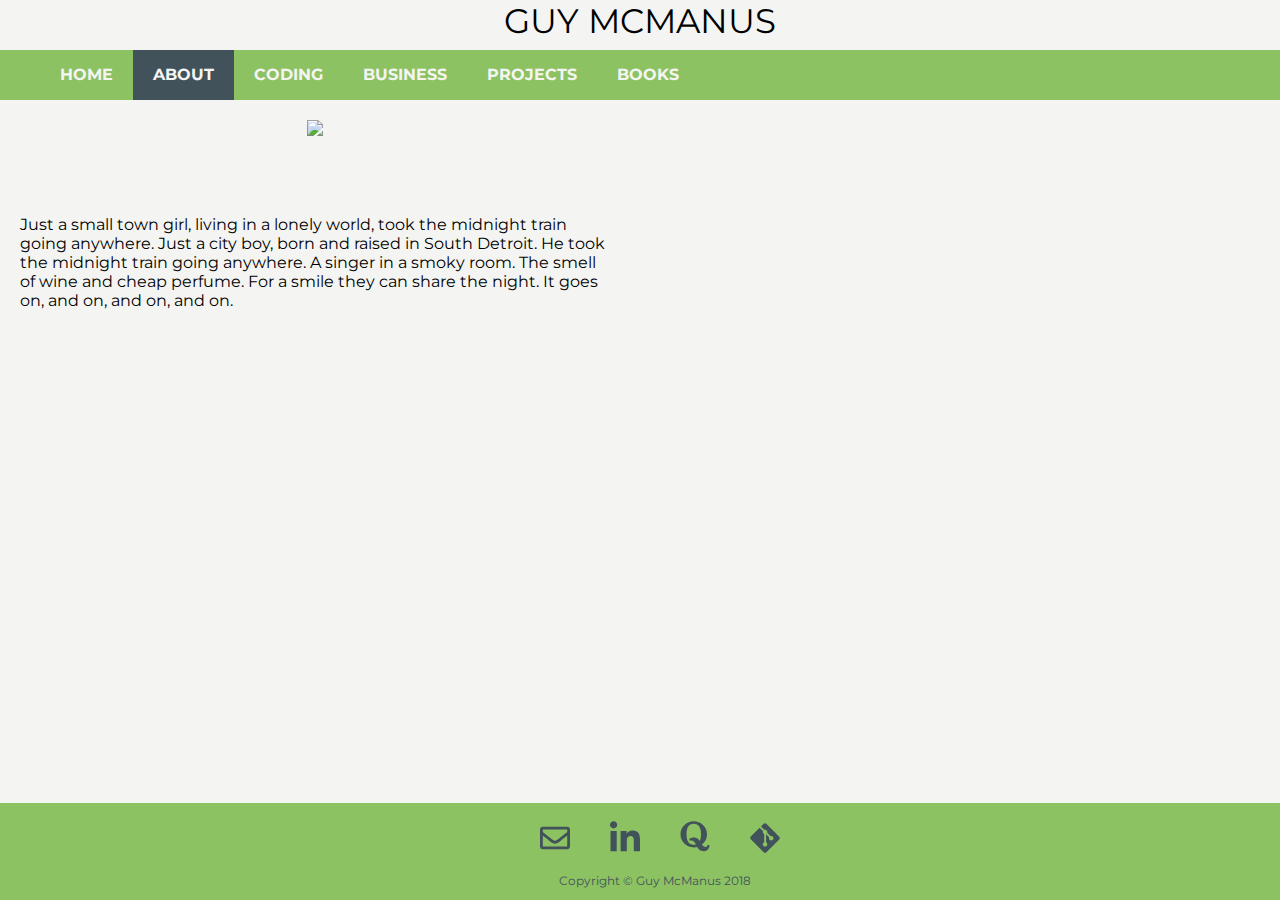
==== about.html @ d92a007e "added scaffolding for nested grid in main area and scaffolding for media queries" ====
<!DOCTYPE html>
<html lang="en">
<head>
    <meta charset="UTF-8">
    <meta name="viewport" content="width=device-width, initial-scale=1.0">
    <meta http-equiv="X-UA-Compatible" content="ie=edge">
    <link rel="stylesheet" type="text/css" href="/style.css">
    <title>Portfolio</title>
</head>
<body>
    <header><!--<img src="logoforguy.jpg">-->GUY MCMANUS</header>
    <nav>
        <ul>
            <li><a href="/index.html">Home</a></li> <!-- can possibly get rid of this unless i figure out how to make it highlight on all other pages as well -->
            <li><a href="#" class="active">About</a></li>
            <li><a href="/coding.html">Coding</a></li>
            <li><a href="/business.html">Business</a></li>
            <li><a href="/projects.html">Projects</a></li>
            <li><a href="/books.html">Books</a></li>
        </ul> 
    </nav>

    <main>      
        <div class="about-container">
        <img class="profile-pic" src="/Assets/fat turtle.jpeg">
        
        <section class="profile-words"> Just a small town girl, living in a lonely world, took the midnight train going anywhere.

                Just a city boy, born and raised in South Detroit.  He took the midnight train going anywhere.
                
                A singer in a smoky room.  
                The smell of wine and cheap perfume.  For a smile they can share the night.
                It goes on, and on, and on, and on.</section>
    
        </div>
    </main>

    <footer>
        <ul class="icons">
            <li style="margin-top: 4px;"><a href="#"><svg class="footer_icon" aria-hidden="true" data-prefix="far" data-icon="envelope"  role="img" xmlns="http://www.w3.org/2000/svg" viewBox="0 0 512 512"><path fill="#41525a" class="footer_icon_color" d="M464 64H48C21.49 64 0 85.49 0 112v288c0 26.51 21.49 48 48 48h416c26.51 0 48-21.49 48-48V112c0-26.51-21.49-48-48-48zm0 48v40.805c-22.422 18.259-58.168 46.651-134.587 106.49-16.841 13.247-50.201 45.072-73.413 44.701-23.208.375-56.579-31.459-73.413-44.701C106.18 199.465 70.425 171.067 48 152.805V112h416zM48 400V214.398c22.914 18.251 55.409 43.862 104.938 82.646 21.857 17.205 60.134 55.186 103.062 54.955 42.717.231 80.509-37.199 103.053-54.947 49.528-38.783 82.032-64.401 104.947-82.653V400H48z"></path></svg></a></li>
            <li><a href="https://www.linkedin.com/in/guy-mcmanus-009045b/"><svg class="footer_icon" aria-hidden="true" data-prefix="fab" data-icon="linkedin-in" role="img" xmlns="http://www.w3.org/2000/svg" viewBox="0 0 448 512"><path class="footer_icon_color" fill="#41525a" d="M100.3 480H7.4V180.9h92.9V480zM53.8 140.1C24.1 140.1 0 115.5 0 85.8 0 56.1 24.1 32 53.8 32c29.7 0 53.8 24.1 53.8 53.8 0 29.7-24.1 54.3-53.8 54.3zM448 480h-92.7V334.4c0-34.7-.7-79.2-48.3-79.2-48.3 0-55.7 37.7-55.7 76.7V480h-92.8V180.9h89.1v40.8h1.3c12.4-23.5 42.7-48.3 87.9-48.3 94 0 111.3 61.9 111.3 142.3V480z"></path></svg></a></li>
            <li><a href="https://www.quora.com/profile/Guy-McManus"><svg class="footer_icon" aria-hidden="true" data-prefix="fab" data-icon="quora" role="img" xmlns="http://www.w3.org/2000/svg" viewBox="0 0 448 512"><path class="footer_icon_color" fill="#41525a" d="M440.5 386.7h-29.3c-1.5 13.5-10.5 30.8-33 30.8-20.5 0-35.3-14.2-49.5-35.8 44.2-34.2 74.7-87.5 74.7-153C403.5 111.2 306.8 32 205 32 105.3 32 7.3 111.7 7.3 228.7c0 134.1 131.3 221.6 249 189C276 451.3 302 480 351.5 480c81.8 0 90.8-75.3 89-93.3zM297 329.2C277.5 300 253.3 277 205.5 277c-30.5 0-54.3 10-69 22.8l12.2 24.3c6.2-3 13-4 19.8-4 35.5 0 53.7 30.8 69.2 61.3-10 3-20.7 4.2-32.7 4.2-75 0-107.5-53-107.5-156.7C97.5 124.5 130 71 205 71c76.2 0 108.7 53.5 108.7 157.7.1 41.8-5.4 75.6-16.7 100.5z"></path></svg></a></li>
            <li style="margin-top: 4px;"><a href="https://github.com/guymcmanusgithub"><svg class="footer_icon" aria-hidden="true" data-prefix="fab" data-icon="quora" role="img" xmlns="http://www.w3.org/2000/svg" viewBox="0 0 128 128"><path class="footer_icon_color" fill="#41525a" d="M124.737 58.378l-55.116-55.114c-3.172-3.174-8.32-3.174-11.497 0l-11.444 11.446 14.518 14.518c3.375-1.139 7.243-.375 9.932 2.314 2.703 2.706 3.461 6.607 2.294 9.993l13.992 13.993c3.385-1.167 7.292-.413 9.994 2.295 3.78 3.777 3.78 9.9 0 13.679-3.78 3.78-9.901 3.78-13.683 0-2.842-2.844-3.545-7.019-2.105-10.521l-13.048-13.048-.002 34.341c.922.455 1.791 1.063 2.559 1.828 3.778 3.777 3.778 9.898 0 13.683-3.779 3.777-9.904 3.777-13.679 0-3.778-3.784-3.778-9.905 0-13.683.934-.933 2.014-1.638 3.167-2.11v-34.659c-1.153-.472-2.231-1.172-3.167-2.111-2.862-2.86-3.551-7.06-2.083-10.576l-14.313-14.313-37.792 37.79c-3.175 3.177-3.175 8.325 0 11.5l55.117 55.114c3.174 3.174 8.32 3.174 11.499 0l54.858-54.858c3.174-3.176 3.174-8.327-.001-11.501z"/></svg></a></li>
        </ul>
        <p class="copyright">Copyright &copy; Guy McManus 2018</p>
    </footer>
</body>
</html>
---- style.css ----
@import url('https://fonts.googleapis.com/css?family=Montserrat');
 html {
     height: 100%;
     width: 100%;
 }
 body {
    margin: 0;
    min-height: 100%;
    width: 100%;
    font-family: 'Montserrat', sans-serif;
    background: #f4f5f2;
    display: grid;
    grid-template-columns:100%;
    grid-template-rows: 50px 50px 1fr auto;
    grid-template-areas:
    "header"
    "nav"
    "main"
    "footer"; 
 } 
header {
    grid-area: header;
    justify-self: center;
    font-size: 34px; 
    /* padding-left: 20px; */
    /* padding-right: 20px;    */
}
nav {
    grid-area: nav;
    width: 100%;
    height: 50px;
    background: #8dc263;
    position: sticky;
    top: 0;
}
nav ul {
    display: flex;
    margin: 0;
    /* padding: 0 100px; */
    /* float: right; */
}
nav ul li {
    list-style: none;
}
nav ul li a {
    display: block;
    color: #f4f5f2;
    padding: 0 20px;
    text-decoration: none;
    text-transform: uppercase;
    font-weight: bold;
    line-height: 50px;
}
nav ul li a:hover,
nav ul li a.active {
    background: #41525a;
} 
main {
    grid-area: main;
}
footer {
    grid-area: footer;
    background-color:#8dc263;
}
footer ul {
    display: flex;
    justify-content: center;
}
footer ul li {
    list-style: none;
}
footer ul li a {
    display: inline-block;
    padding: 0 20px;
}
.footer_icon {
    width: 30px;
}
a svg:hover .footer_icon_color {
    fill: #f4f5f2;
}

.copyright {
    font-size: 12px;
    display: flex;
    justify-content: center;
    /* align-items: center; */
    color: #41525a;
    margin-left: 30px;
}

.home-container {
    display: grid;
    grid-template-columns:100%;
    grid-template-rows: 50px 50px 1fr auto;
    grid-template-areas:
    "header"
    "nav"
    "main"
    "footer"; 

}
@media only screen and (min-width: 600px) {
    .home-container {
        grid-template-columns: 
        grid-template-rows:
        grid-template areas:
        ""
        ""
        ""
        ""
    }
}
@media only screen and (min-width: 600px) {/* to 992 */
    .home-container {
        grid-template-columns: 
        grid-template-rows:
        grid-template areas:
        ""
        ""
        ""
        ""
    }
}
@media only screen and (min-width: 992px) {
    .home-container {
        grid-template-columns: 
        grid-template-rows:
        grid-template areas:
        ""
        ""
        ""
        ""
    }
}

.about-container {
    display: grid;
    grid-template-columns:100%;
    grid-template-rows: 1fr 1fr;
    grid-gap: 20px;
    grid-template-areas:
    "profile-pic"
    "profile-words"; 
}
.about-container .profile-pic {
    grid-area: profile-pic;
    justify-self: center;
    /* display: flex; */
    padding-top: 20px;
    /* justify-content: center; */
}
.about-container .profile-words {
    grid-area: profile-words; 
    /* display: flex; */
    /* justify-content: center; */
    padding-left: 20px;
    padding-right: 20px;
}

@media only screen and (min-width: 600px) {
    .about-container {
        grid-template-columns: 1fr 1fr;
        grid-template-rows: 1fr 1fr;
        grid-template areas:
        "profile-pic, profile-words"
        "profile-words profile-words"
    }
}
@media only screen and (min-width: 600px) {/* to 992 */
    .about-container {
        grid-template-columns: 
        grid-template-rows:
        grid-template areas:
        ""
        ""
        ""
        ""
    }
}
@media only screen and (min-width: 992px) {
    .about-container {
        grid-template-columns: 
        grid-template-rows:
        grid-template areas:
        ""
        ""
        ""
        ""
    }
}
.coding-container {
    display: grid;
    grid-template-columns:100%;
    grid-template-rows: 50px 50px 1fr auto;
    grid-template-areas:
    "header"
    "nav"
    "main"
    "footer"; 
}
@media only screen and (min-width: 600px) {
    .coding-container {
        grid-template-columns: 
        grid-template-rows:
        grid-template areas:
        ""
        ""
        ""
        ""
    }
}
@media only screen and (min-width: 600px) {/* to 992 */
    .coding-container {
        grid-template-columns: 
        grid-template-rows:
        grid-template areas:
        ""
        ""
        ""
        ""
    }
}
@media only screen and (min-width: 992px) {
    .coding-container {
        grid-template-columns: 
        grid-template-rows:
        grid-template areas:
        ""
        ""
        ""
        ""
    }
}
.business-container {
    display: grid;
    grid-template-columns:100%;
    grid-template-rows: 50px 50px 1fr auto;
    grid-template-areas:
    "header"
    "nav"
    "main"
    "footer"; 
}
@media only screen and (min-width: 600px) {
    .business-container {
        grid-template-columns: 
        grid-template-rows:
        grid-template areas:
        ""
        ""
        ""
        ""
    }
}
@media only screen and (min-width: 600px) {/* to 992 */
    .business-container {
        grid-template-columns: 
        grid-template-rows:
        grid-template areas:
        ""
        ""
        ""
        ""
    }
}
@media only screen and (min-width: 992px) {
    .business-container {
        grid-template-columns: 
        grid-template-rows:
        grid-template areas:
        ""
        ""
        ""
        ""
    }
}
.projects-container {
    display: grid;
    grid-template-columns:100%;
    grid-template-rows: 50px 50px 1fr auto;
    grid-template-areas:
    "header"
    "nav"
    "main"
    "footer"; 
}
@media only screen and (min-width: 600px) {
    .projects-container {
        grid-template-columns: 
        grid-template-rows:
        grid-template areas:
        ""
        ""
        ""
        ""
    }
}
@media only screen and (min-width: 600px) {/* to 992 */
    .projects-container {
        grid-template-columns: 
        grid-template-rows:
        grid-template areas:
        ""
        ""
        ""
        ""
    }
}
@media only screen and (min-width: 992px) {
    .projects-container {
        grid-template-columns: 
        grid-template-rows:
        grid-template areas:
        ""
        ""
        ""
        ""
    }
}
.book-container {
    display: grid;
    grid-template-columns:100%;
    grid-template-rows: 50px 50px 1fr auto;
    grid-template-areas:
    "header"
    "nav"
    "main"
    "footer"; 
}
@media only screen and (min-width: 600px) {
    .books-container {
        grid-template-columns: 
        grid-template-rows:
        grid-template areas:
        ""
        ""
        ""
        ""
    }
}
@media only screen and (min-width: 600px) {/* to 992 */
    .books-container {
        grid-template-columns: 
        grid-template-rows:
        grid-template areas:
        ""
        ""
        ""
        ""
    }
}
@media only screen and (min-width: 992px) {
    .books-container {
        grid-template-columns: 
        grid-template-rows:
        grid-template areas:
        ""
        ""
        ""
        ""
    }
}
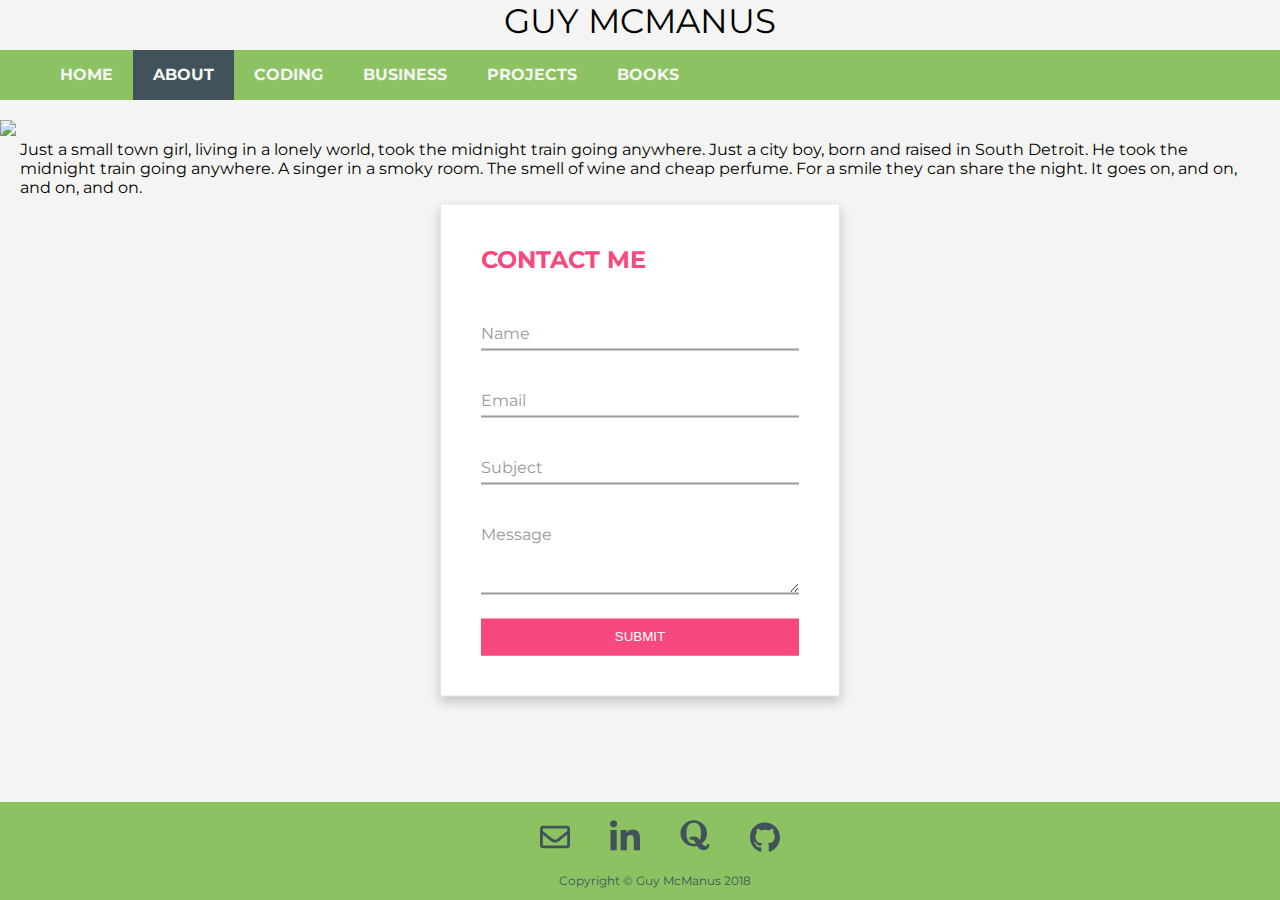
==== commit 9a634cfa: "added contact form" ====
--- a/about.html
+++ b/about.html
@@ -30,18 +30,50 @@
                 
                 A singer in a smoky room.  
                 The smell of wine and cheap perfume.  For a smile they can share the night.
-                It goes on, and on, and on, and on.</section>
+                It goes on, and on, and on, and on.
+        </section>
     
+
+        <div class="contact-me">
+            <h2>Contact Me</h2>
+            <form>
+                <div>
+                    <input type="text" name="" required="">
+                    <label>Name</label>
+                </div>
+                <div>
+                    <input type="email" name="" required="">
+                    <label>Email</label>
+                </div>
+                <div>
+                    <input type="text" name="" required="">
+                    <label>Subject</label>
+                </div>
+                <div>
+                    <textarea required=""></textarea>
+                    <label>Message</label>
+                </div>
+                <input type="submit" name="" value="Submit">
+            </form>
+        </div>
+
+
+
+
+
+
+
+
         </div>
     </main>
 
     <footer>
         <ul class="icons">
-            <li style="margin-top: 4px;"><a href="#"><svg class="footer_icon" aria-hidden="true" data-prefix="far" data-icon="envelope"  role="img" xmlns="http://www.w3.org/2000/svg" viewBox="0 0 512 512"><path fill="#41525a" class="footer_icon_color" d="M464 64H48C21.49 64 0 85.49 0 112v288c0 26.51 21.49 48 48 48h416c26.51 0 48-21.49 48-48V112c0-26.51-21.49-48-48-48zm0 48v40.805c-22.422 18.259-58.168 46.651-134.587 106.49-16.841 13.247-50.201 45.072-73.413 44.701-23.208.375-56.579-31.459-73.413-44.701C106.18 199.465 70.425 171.067 48 152.805V112h416zM48 400V214.398c22.914 18.251 55.409 43.862 104.938 82.646 21.857 17.205 60.134 55.186 103.062 54.955 42.717.231 80.509-37.199 103.053-54.947 49.528-38.783 82.032-64.401 104.947-82.653V400H48z"></path></svg></a></li>
-            <li><a href="https://www.linkedin.com/in/guy-mcmanus-009045b/"><svg class="footer_icon" aria-hidden="true" data-prefix="fab" data-icon="linkedin-in" role="img" xmlns="http://www.w3.org/2000/svg" viewBox="0 0 448 512"><path class="footer_icon_color" fill="#41525a" d="M100.3 480H7.4V180.9h92.9V480zM53.8 140.1C24.1 140.1 0 115.5 0 85.8 0 56.1 24.1 32 53.8 32c29.7 0 53.8 24.1 53.8 53.8 0 29.7-24.1 54.3-53.8 54.3zM448 480h-92.7V334.4c0-34.7-.7-79.2-48.3-79.2-48.3 0-55.7 37.7-55.7 76.7V480h-92.8V180.9h89.1v40.8h1.3c12.4-23.5 42.7-48.3 87.9-48.3 94 0 111.3 61.9 111.3 142.3V480z"></path></svg></a></li>
-            <li><a href="https://www.quora.com/profile/Guy-McManus"><svg class="footer_icon" aria-hidden="true" data-prefix="fab" data-icon="quora" role="img" xmlns="http://www.w3.org/2000/svg" viewBox="0 0 448 512"><path class="footer_icon_color" fill="#41525a" d="M440.5 386.7h-29.3c-1.5 13.5-10.5 30.8-33 30.8-20.5 0-35.3-14.2-49.5-35.8 44.2-34.2 74.7-87.5 74.7-153C403.5 111.2 306.8 32 205 32 105.3 32 7.3 111.7 7.3 228.7c0 134.1 131.3 221.6 249 189C276 451.3 302 480 351.5 480c81.8 0 90.8-75.3 89-93.3zM297 329.2C277.5 300 253.3 277 205.5 277c-30.5 0-54.3 10-69 22.8l12.2 24.3c6.2-3 13-4 19.8-4 35.5 0 53.7 30.8 69.2 61.3-10 3-20.7 4.2-32.7 4.2-75 0-107.5-53-107.5-156.7C97.5 124.5 130 71 205 71c76.2 0 108.7 53.5 108.7 157.7.1 41.8-5.4 75.6-16.7 100.5z"></path></svg></a></li>
-            <li style="margin-top: 4px;"><a href="https://github.com/guymcmanusgithub"><svg class="footer_icon" aria-hidden="true" data-prefix="fab" data-icon="quora" role="img" xmlns="http://www.w3.org/2000/svg" viewBox="0 0 128 128"><path class="footer_icon_color" fill="#41525a" d="M124.737 58.378l-55.116-55.114c-3.172-3.174-8.32-3.174-11.497 0l-11.444 11.446 14.518 14.518c3.375-1.139 7.243-.375 9.932 2.314 2.703 2.706 3.461 6.607 2.294 9.993l13.992 13.993c3.385-1.167 7.292-.413 9.994 2.295 3.78 3.777 3.78 9.9 0 13.679-3.78 3.78-9.901 3.78-13.683 0-2.842-2.844-3.545-7.019-2.105-10.521l-13.048-13.048-.002 34.341c.922.455 1.791 1.063 2.559 1.828 3.778 3.777 3.778 9.898 0 13.683-3.779 3.777-9.904 3.777-13.679 0-3.778-3.784-3.778-9.905 0-13.683.934-.933 2.014-1.638 3.167-2.11v-34.659c-1.153-.472-2.231-1.172-3.167-2.111-2.862-2.86-3.551-7.06-2.083-10.576l-14.313-14.313-37.792 37.79c-3.175 3.177-3.175 8.325 0 11.5l55.117 55.114c3.174 3.174 8.32 3.174 11.499 0l54.858-54.858c3.174-3.176 3.174-8.327-.001-11.501z"/></svg></a></li>
-        </ul>
+                <li style="margin-top: 4px;"><a href="#"><svg class="footer_icon" aria-hidden="true" data-prefix="far" data-icon="envelope"  role="img" xmlns="http://www.w3.org/2000/svg" viewBox="0 0 512 512"><path fill="#41525a" class="footer_icon_color" d="M464 64H48C21.49 64 0 85.49 0 112v288c0 26.51 21.49 48 48 48h416c26.51 0 48-21.49 48-48V112c0-26.51-21.49-48-48-48zm0 48v40.805c-22.422 18.259-58.168 46.651-134.587 106.49-16.841 13.247-50.201 45.072-73.413 44.701-23.208.375-56.579-31.459-73.413-44.701C106.18 199.465 70.425 171.067 48 152.805V112h416zM48 400V214.398c22.914 18.251 55.409 43.862 104.938 82.646 21.857 17.205 60.134 55.186 103.062 54.955 42.717.231 80.509-37.199 103.053-54.947 49.528-38.783 82.032-64.401 104.947-82.653V400H48z"></path></svg></a></li>
+                <li><a href="https://www.linkedin.com/in/guy-mcmanus-009045b/"><svg class="footer_icon" aria-hidden="true" data-prefix="fab" data-icon="linkedin-in" role="img" xmlns="http://www.w3.org/2000/svg" viewBox="0 0 448 512"><path class="footer_icon_color" fill="#41525a" d="M100.3 480H7.4V180.9h92.9V480zM53.8 140.1C24.1 140.1 0 115.5 0 85.8 0 56.1 24.1 32 53.8 32c29.7 0 53.8 24.1 53.8 53.8 0 29.7-24.1 54.3-53.8 54.3zM448 480h-92.7V334.4c0-34.7-.7-79.2-48.3-79.2-48.3 0-55.7 37.7-55.7 76.7V480h-92.8V180.9h89.1v40.8h1.3c12.4-23.5 42.7-48.3 87.9-48.3 94 0 111.3 61.9 111.3 142.3V480z"></path></svg></a></li>
+                <li><a href="https://www.quora.com/profile/Guy-McManus"><svg class="footer_icon" aria-hidden="true" data-prefix="fab" data-icon="quora" role="img" xmlns="http://www.w3.org/2000/svg" viewBox="0 0 448 512"><path class="footer_icon_color" fill="#41525a" d="M440.5 386.7h-29.3c-1.5 13.5-10.5 30.8-33 30.8-20.5 0-35.3-14.2-49.5-35.8 44.2-34.2 74.7-87.5 74.7-153C403.5 111.2 306.8 32 205 32 105.3 32 7.3 111.7 7.3 228.7c0 134.1 131.3 221.6 249 189C276 451.3 302 480 351.5 480c81.8 0 90.8-75.3 89-93.3zM297 329.2C277.5 300 253.3 277 205.5 277c-30.5 0-54.3 10-69 22.8l12.2 24.3c6.2-3 13-4 19.8-4 35.5 0 53.7 30.8 69.2 61.3-10 3-20.7 4.2-32.7 4.2-75 0-107.5-53-107.5-156.7C97.5 124.5 130 71 205 71c76.2 0 108.7 53.5 108.7 157.7.1 41.8-5.4 75.6-16.7 100.5z"></path></svg></a></li>
+                <li style="margin-top: 4px;"><a href="https://github.com/guymcmanusgithub"><svg class="footer_icon" aria-hidden="true" data-prefix="fab" data-icon="github" class="svg-inline--fa fa-github fa-w-16" role="img" xmlns="http://www.w3.org/2000/svg" viewBox="0 0 496 512"><path fill="#41525a" class="footer_icon_color" fill="currentColor" d="M165.9 397.4c0 2-2.3 3.6-5.2 3.6-3.3.3-5.6-1.3-5.6-3.6 0-2 2.3-3.6 5.2-3.6 3-.3 5.6 1.3 5.6 3.6zm-31.1-4.5c-.7 2 1.3 4.3 4.3 4.9 2.6 1 5.6 0 6.2-2s-1.3-4.3-4.3-5.2c-2.6-.7-5.5.3-6.2 2.3zm44.2-1.7c-2.9.7-4.9 2.6-4.6 4.9.3 2 2.9 3.3 5.9 2.6 2.9-.7 4.9-2.6 4.6-4.6-.3-1.9-3-3.2-5.9-2.9zM244.8 8C106.1 8 0 113.3 0 252c0 110.9 69.8 205.8 169.5 239.2 12.8 2.3 17.3-5.6 17.3-12.1 0-6.2-.3-40.4-.3-61.4 0 0-70 15-84.7-29.8 0 0-11.4-29.1-27.8-36.6 0 0-22.9-15.7 1.6-15.4 0 0 24.9 2 38.6 25.8 21.9 38.6 58.6 27.5 72.9 20.9 2.3-16 8.8-27.1 16-33.7-55.9-6.2-112.3-14.3-112.3-110.5 0-27.5 7.6-41.3 23.6-58.9-2.6-6.5-11.1-33.3 2.6-67.9 20.9-6.5 69 27 69 27 20-5.6 41.5-8.5 62.8-8.5s42.8 2.9 62.8 8.5c0 0 48.1-33.6 69-27 13.7 34.7 5.2 61.4 2.6 67.9 16 17.7 25.8 31.5 25.8 58.9 0 96.5-58.9 104.2-114.8 110.5 9.2 7.9 17 22.9 17 46.4 0 33.7-.3 75.4-.3 83.6 0 6.5 4.6 14.4 17.3 12.1C428.2 457.8 496 362.9 496 252 496 113.3 383.5 8 244.8 8zM97.2 352.9c-1.3 1-1 3.3.7 5.2 1.6 1.6 3.9 2.3 5.2 1 1.3-1 1-3.3-.7-5.2-1.6-1.6-3.9-2.3-5.2-1zm-10.8-8.1c-.7 1.3.3 2.9 2.3 3.9 1.6 1 3.6.7 4.3-.7.7-1.3-.3-2.9-2.3-3.9-2-.6-3.6-.3-4.3.7zm32.4 35.6c-1.6 1.3-1 4.3 1.3 6.2 2.3 2.3 5.2 2.6 6.5 1 1.3-1.3.7-4.3-1.3-6.2-2.2-2.3-5.2-2.6-6.5-1zm-11.4-14.7c-1.6 1-1.6 3.6 0 5.9 1.6 2.3 4.3 3.3 5.6 2.3 1.6-1.3 1.6-3.9 0-6.2-1.4-2.3-4-3.3-5.6-2z"></path></svg></a></li>
+            </ul>
         <p class="copyright">Copyright &copy; Guy McManus 2018</p>
     </footer>
 </body>
--- a/style.css
+++ b/style.css
@@ -1,10 +1,12 @@
 @import url('https://fonts.googleapis.com/css?family=Montserrat');
- html {
+@import url('https://fonts.googleapis.com/css?family=Inconsolata');
+html {
      height: 100%;
      width: 100%;
  }
  body {
     margin: 0;
+    padding: 0;
     min-height: 100%;
     width: 100%;
     font-family: 'Montserrat', sans-serif;
@@ -88,20 +90,162 @@
     color: #41525a;
     margin-left: 30px;
 }
-
+.main-container {
+    padding-bottom: 50px;
+}
 .home-container {
     display: grid;
     grid-template-columns:100%;
-    grid-template-rows: 50px 50px 1fr auto;
-    grid-template-areas:
-    "header"
+    grid-template-rows: 100%;
+    /* grid-template-areas:; */
+    /*"header"
     "nav"
     "main"
-    "footer"; 
-
-}
-@media only screen and (min-width: 600px) {
+    "footer";  */
+    /* padding-top: 20px;
+    padding-left: 20px; */
+    /* position: absolute; */
+    /* top: 50%; */
+    /* left: 50%; */
+    /* transform: translate(-50%,-50%); */
+    width: 1000px; 
+    height: 500px; 
+    /* display: flex;  */
+    /* margin-inline-start: 30px; */
+    align-items: stretch;
+}
+.home-container .box {
+    position: relative;
+    width: 250px;
+    height: 500px;
+    background: #ccc;
+    transition: 0.5s;
+}
+.home-container .box:hover {
+    transform: scale(1.1);
+    z-index: 1;
+    box-shadow: 0 5px 20px rgba(0,0,0,1);
+}
+.home-container .box .thumb {
+    position: absolute; 
+    width: 1000px;
+    height: 250px;
+    overflow: hidden;
+}
+.home-container .box:nth-child(odd) .thumb {
+    bottom: 0;
+    left: 0;
+}
+.home-container .box .thumb img {
+    width: 100%;
+}
+.home-container .box .details {
+    position: absolute;
+    width: 100%;
+    height: 250px;
+    overflow: hidden;
+    background: #262626;
+}
+.home-container .box:nth-child(even) .details {
+    bottom: 0;
+    left: 0;
+}
+.home-container .box:nth-child(1) .details {
+    background: #8553cb;
+}
+.home-container .box:nth-child(2) .details {
+    background: #fe8f01;
+}
+.home-container .box:nth-child(3) .details {
+    background: #79d400;
+}
+.home-container .box:nth-child(4) .details {
+    background: #ff3b34;
+}
+.home-container .box .details .content {
+    position: absolute;
+    top: calc(50% + 16px);
+    transform: translateY(-50%);
+    width: 100%;
+    padding: 20px;
+    box-sizing: border-box;
+    text-align: center;
+    transition: 0.5s;
+}
+.home-container .box:hover .details .content {
+    top: calc(50%);
+}
+.home-container .box .details .content .home-icon {
+    font-size: 80px;
+    color: #fff;
+}
+.home-container .box .details .content h3 {
+    margin: 0;
+    padding: 0;
+    padding: 10px 0;
+    color: #fff;
+}
+.home-container .box .details .content a {
+    display: inline-block;
+    padding: 5px 20px;
+    color: #fff;
+    border: 2px solid #fff;
+    text-decoration: none;
+    transition: 0.5s;
+    border-radius: 20px;
+    transform: scale(0);
+}
+.home-container .box:hover .details .content a {
+    transform: scale(1);
+}
+.home-container .box .details .content a:hover {
+    background: #fff;
+    color: #262626;
+}
+@media (max-width: 1000px) {
     .home-container {
+        width: 100%;
+        height: auto;
+        padding: 20px;
+        box-sizing: border-box
+    }
+    .home-container .box {
+        height: 250px;
+    }
+    .home-container .box .thumb {
+        display: none;
+    }
+}
+@media (max-width: 768px) {
+    .home-container {
+        display: initial;
+    }
+    .home-container .box {
+        width: 50%;
+        height: 250px;
+        float: left;
+    }
+}
+@media (max-width: 480px) {
+    .home-container {
+        top: 0;
+        left: 0;
+        transform: translate(0);
+    }
+    .home-container .box {
+        width: 100%;
+        height: 250px;
+        float: left;
+    }
+}
+
+
+.home-icon {
+    width: 80px;
+}
+
+/* @media screen and (min-width: 600px) {
+    .home-container {
         grid-template-columns: 
         grid-template-rows:
         grid-template areas:
@@ -112,6 +256,17 @@
     }
 }
 @media only screen and (min-width: 600px) {/* to 992 */
+    /* .home-container {
+        grid-template-columns: 
+        grid-template-rows:
+        grid-template areas:
+        ""
+        ""
+        ""
+        ""
+    }
+} */
+/* @media only screen and (min-width: 992px) {
     .home-container {
         grid-template-columns: 
         grid-template-rows:
@@ -121,18 +276,7 @@
         ""
         ""
     }
-}
-@media only screen and (min-width: 992px) {
-    .home-container {
-        grid-template-columns: 
-        grid-template-rows:
-        grid-template areas:
-        ""
-        ""
-        ""
-        ""
-    }
-}
+} */ */
 
 .about-container {
     display: grid;
@@ -157,48 +301,210 @@
     padding-left: 20px;
     padding-right: 20px;
 }
-
-@media only screen and (min-width: 600px) {
-    .about-container {
-        grid-template-columns: 1fr 1fr;
-        grid-template-rows: 1fr 1fr;
-        grid-template areas:
-        "profile-pic, profile-words"
-        "profile-words profile-words"
-    }
-}
-@media only screen and (min-width: 600px) {/* to 992 */
-    .about-container {
-        grid-template-columns: 
-        grid-template-rows:
-        grid-template areas:
-        ""
-        ""
-        ""
-        ""
-    }
-}
+.contact-me {
+    position: absolute;
+    top: 50%;
+    left: 50%;
+    transform: translate(-50%,-50%);
+    width: 400px;
+    background: #fff;
+    padding: 40px;
+    border: 1px solid rgba(0,0,0,.1);
+    box-sizing: border-box;
+    box-shadow: 0 5px 10px rgba(0,0,0,.2);
+}
+.contact-me h2 {
+    margin: 0 0 40px;
+    padding: 0;
+    color: #f7497d;
+    text-transform: uppercase;
+}
+.contact-me input {
+    padding: 10px 0;
+    margin-bottom: 30px;
+}
+.contact-me textarea {
+    height: 80px;
+    padding: 10px 0;
+    margin-bottom: 40px;
+}
+.contact-me input,
+.contact-me textarea {
+    width: 100%;
+    box-sizing: border-box;
+    box-shadow: none;
+    outline: none;
+    border: none;
+    border-bottom: 2px solid #999;
+}
+.contact-me textarea {
+    margin-bottom: 20px;
+}
+.contact-me input[type="submit"] {
+    border-bottom: none;
+    cursor: pointer;
+    background: #f7497d;
+    color: #fff;
+    margin-bottom: 0;
+    text-transform: uppercase;
+}
+.contact-me form div {
+    position: relative;
+}
+.contact-me form div label {
+    position: absolute;
+    top: 10px;
+    left: 0;
+    color: #999;
+    transition: .5s;
+    pointer-events: none;
+}
+.contact-me input:focus ~ label,
+.contact-me textarea:focus ~ label,
+.contact-me input:valid ~ label,
+.contact-me textarea:valid ~ label  {
+    top: -12px;
+    left:0;
+    color:#f7497d;
+    font-size: 12px;
+    font-weight: bold;
+}
+.contact-me input:focus, 
+.contact-me textarea:focus, 
+.contact-me input:valid, 
+.contact-me textarea:valid {
+    border-bottom: 2px solid #f7497d;
+}
+/* @media screen and (min-width: 600px) { */
+    /* .about-container { */
+        /* grid-template-columns: 1fr 1fr; */
+        /* grid-template-rows: 1fr 1fr; */
+        /* grid-template-areas: */
+        /* "profile-pic profile-words" */
+        /* "profile-words profile-words" */
+    /* } */
+/* }÷ */
+/* @media only screen and (min-width: 600px) {/* to 992 */
+    /* .about-container {
+        grid-template-columns: 
+        grid-template-rows:
+        grid-template areas:
+        ""
+        ""
+        ""
+        ""
+    } */
+/* } */ 
 @media only screen and (min-width: 992px) {
     .about-container {
-        grid-template-columns: 
-        grid-template-rows:
-        grid-template areas:
-        ""
-        ""
-        ""
-        ""
+        grid-template-columns: 1fr 1fr 1fr; 
+        grid-template-rows: 1fr 1fr;
+        grid-template areas:
+        "profile-pic   empty         empty"
+        "profile-words profile-words profile-words"
     }
 }
 .coding-container {
     display: grid;
     grid-template-columns:100%;
-    grid-template-rows: 50px 50px 1fr auto;
+    grid-template-rows: auto 1fr;
     grid-template-areas:
-    "header"
-    "nav"
-    "main"
-    "footer"; 
-}
+    " typewriter-text"
+    "skillset-logos"; 
+    /* text-align: center; */
+}
+
+.typewriter-text {
+    grid-area: typewriter-text;
+    /* margin: 50px auto; */
+    background: #41525a;
+    padding-top: 20px;
+    padding-bottom: 20px;
+   /* justify-items: center; */
+   /* text-align: center; */
+   /* text-overflow: wrap; */
+}
+ pre {
+    background: #41525a;
+    font-family: 'Inconsolata', monospace;
+    font-size: 20px;
+    /* letter-spacing: .15em; */
+    color: #f4f5f2;
+    /* white-space: nowrap; */
+    overflow: hidden;
+    width: 100%;
+    margin: 10px 0;
+    animation: typing 2s steps(60, end);
+    /* align-content: center; */
+}
+ .typewriter-text pre:nth-child(2) {
+    animation: typing-2 2.5s steps(60, end);
+} 
+ .typewriter-text pre:nth-child(3) {
+    animation: typing-2 4s steps(60, end);
+}
+.typewriter-text pre:nth-child(4) {
+    animation: typing-2 6s steps(60, end);
+}
+.typewriter-text pre:nth-child(5) {
+    animation: typing-2 9s steps(60, end);
+}
+.typewriter-text pre:nth-child(6) {
+    animation: typing-2 13.5s steps(60, end);
+}
+/* .typewriter-text code:nth-child(7) {
+    animation: typing-2 30s steps(60, end);
+}   */
+@keyframes typing {
+    from {width: 0;}
+}
+@keyframes typing-2 {
+    0% {width: 0;}
+    /* 25% {width: 0;} */
+    50% {width: 0;}
+    100% {width: 100;}
+}
+@keyframes blink {
+    to {opacity: .0;}
+}
+.cursor {
+    animation: blink 1s infinite;
+}
+
+
+
+.skillset-logos {
+    grid-area: skillset-logos;
+}
+.skillset-logos p {
+    text-align: center;
+    font-weight: bold;
+    font-kerning: 1;
+}
+.skillset-logos ul {
+    display: flex;
+    justify-content: center;
+}
+.skillset-logos ul li {
+    list-style: none;
+}
+.skillset-logos ul li a {
+    display: inline-block;
+    padding: 0 30px;
+}
+/* .skillset_icon1,
+.skillset_icon2,
+.skillset_icon3,
+.skillset_icon4 */
+.skillset-logos a svg {
+    width: 50px;
+}
+a svg:hover .skillset-icon-color {
+    fill: #8dc263;
+}
+
+
+
 @media only screen and (min-width: 600px) {
     .coding-container {
         grid-template-columns: 
@@ -241,7 +547,7 @@
     "nav"
     "main"
     "footer"; 
-}
+/* }
 @media only screen and (min-width: 600px) {
     .business-container {
         grid-template-columns: 
@@ -274,17 +580,110 @@
         ""
         ""
     }
-}
+} */
+
 .projects-container {
+    position: relative;
     display: grid;
-    grid-template-columns:100%;
-    grid-template-rows: 50px 50px 1fr auto;
-    grid-template-areas:
-    "header"
-    "nav"
-    "main"
-    "footer"; 
-}
+    grid-template-columns: repeat(auto-fill, minmax(300px, 1fr));
+    grid-template-rows: auto 1fr auto;
+    grid-gap: 40px;
+    width: 95% ;
+    margin: 100px auto 0;
+    height: auto;
+}
+.projects-container .card {
+    position: relative;
+    width: 300px;
+    height: 440px;
+    margin: 0 auto;
+    background: #000;
+    overflow: hidden;
+    border-radius: 10px;
+    transition: 0.5s;
+}
+.projects-container .card:hover {
+    /* transform: translateY(-20px); */
+    /* box-shadow: 0 20px 20px rgba(0,0,0,.2); */
+}
+.projects-container .card .img-box {
+    position: absolute;
+    top: 0;
+    left: 0;
+    width: 100%;
+    height: 100%;
+    transition: 0.5s;
+}
+.projects-container .card:hover .img-box {
+    opacity: 1;
+}
+.projects-container .card .img-box img {
+    width: 100%;
+}
+.projects-container .card .content {
+    position: absolute;
+    width: 100%;
+    height: 60%;
+    bottom: -100%;
+    padding: 20px;
+    padding-top: 60px;
+    box-sizing: border-box;
+    text-align: center;
+    transition: 0.5s;
+}
+.projects-container .card:hover .content {
+    bottom: 0;
+}
+.projects-container .card:nth-child(1) .content {
+    background: linear-gradient(0deg, #c21833, transparent); 
+}
+.projects-container .card:nth-child(2) .content {
+    background: linear-gradient(0deg, #8012a5, transparent); 
+}
+.projects-container .card:nth-child(3) .content {
+    background: linear-gradient(0deg, #3a414c, transparent); 
+}
+.projects-container .card:nth-child(4) .content {
+    background: linear-gradient(0deg, #2196f3, transparent); 
+}
+.container .card .content h2 {
+    margin: 0 0 10px;
+    padding: 0;
+    color: #fff;
+    font-size: 20px;
+}
+.container .card .content h2 span {
+    color: #ffeb3b;
+    font-size: 16px;
+}
+.container .card .content p {
+    margin: 0;
+    padding: 0;
+    color: #fff;
+    font-size: 16px;
+}
+.container .card .content ul {
+    display: flex;
+    margin: 20px 0 0;
+    padding: 0;
+    align-items: center;
+    justify-content: center;
+}
+.container .card .content ul li {
+    list-style: none;
+}
+.container .card .content ul li a {
+    color: #fff;
+    padding: 0 10px;
+    font-size: 18px;
+}
+
+
+
+.project-icon {
+    width: 30px;
+}
+
 @media only screen and (min-width: 600px) {
     .projects-container {
         grid-template-columns: 
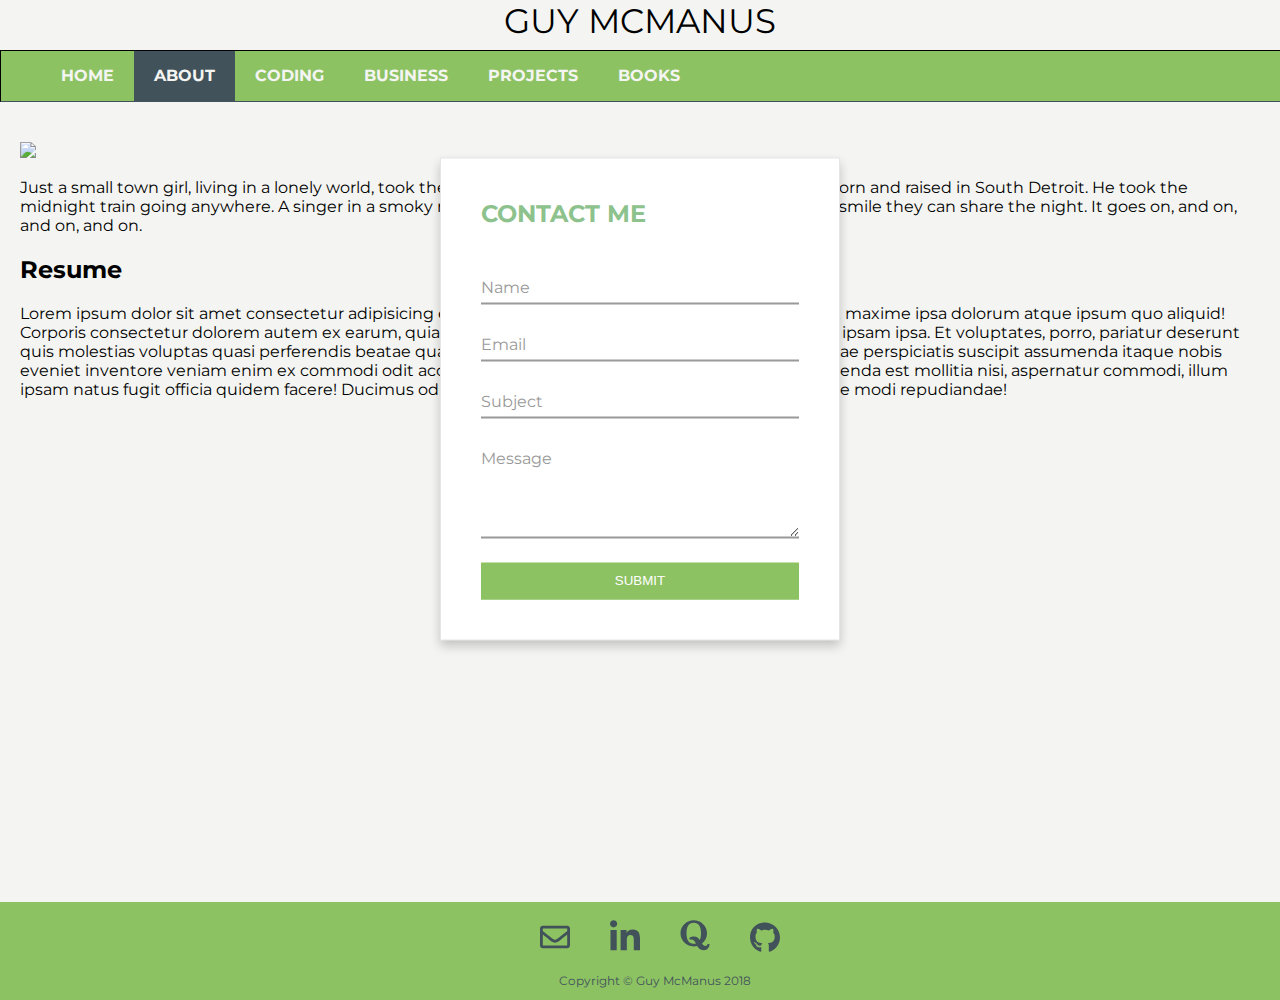
==== commit f0230415: "added the jump link to the contact form so all envelopes in the footer link to the contact form on t" ====
--- a/about.html
+++ b/about.html
@@ -33,27 +33,32 @@
                 It goes on, and on, and on, and on.
         </section>
     
+        <section class="resume">
+            <h2>Resume</h2>
+            Lorem ipsum dolor sit amet consectetur adipisicing elit. Odit quas eligendi nesciunt hic iure cum, fugit maxime ipsa dolorum atque ipsum quo aliquid! Corporis consectetur dolorem autem ex earum, quia enim quo iure iste dignissimos iusto vitae? Culpa, ipsam ipsa. Et voluptates, porro, pariatur deserunt quis molestias voluptas quasi perferendis beatae quam reiciendis. Cum magnam quae et a atque beatae perspiciatis suscipit assumenda itaque nobis eveniet inventore veniam enim ex commodi odit accusamus vitae ducimus, impedit tempore? Assumenda est mollitia nisi, aspernatur commodi, illum ipsam natus fugit officia quidem facere! Ducimus odio blanditiis optio temporibus fugiat illo recusandae modi repudiandae!
 
-        <div class="contact-me">
-            <h2>Contact Me</h2>
+        </section>
+
+        <div class="contact-me" id="contact_me">
+            <h2 >CONTACT ME</h2>
             <form>
                 <div>
-                    <input type="text" name="" required="">
+                    <input type="text" name="name" required="">
                     <label>Name</label>
                 </div>
                 <div>
-                    <input type="email" name="" required="">
+                    <input type="email" name="email" required="">
                     <label>Email</label>
                 </div>
                 <div>
-                    <input type="text" name="" required="">
+                    <input type="text" name="subject" required="">
                     <label>Subject</label>
                 </div>
                 <div>
-                    <textarea required=""></textarea>
+                    <textarea required="" name="textarea"></textarea>
                     <label>Message</label>
                 </div>
-                <input type="submit" name="" value="Submit">
+                <input type="submit" name="submit" value="SUBMIT">
             </form>
         </div>
 
@@ -69,7 +74,7 @@
 
     <footer>
         <ul class="icons">
-                <li style="margin-top: 4px;"><a href="#"><svg class="footer_icon" aria-hidden="true" data-prefix="far" data-icon="envelope"  role="img" xmlns="http://www.w3.org/2000/svg" viewBox="0 0 512 512"><path fill="#41525a" class="footer_icon_color" d="M464 64H48C21.49 64 0 85.49 0 112v288c0 26.51 21.49 48 48 48h416c26.51 0 48-21.49 48-48V112c0-26.51-21.49-48-48-48zm0 48v40.805c-22.422 18.259-58.168 46.651-134.587 106.49-16.841 13.247-50.201 45.072-73.413 44.701-23.208.375-56.579-31.459-73.413-44.701C106.18 199.465 70.425 171.067 48 152.805V112h416zM48 400V214.398c22.914 18.251 55.409 43.862 104.938 82.646 21.857 17.205 60.134 55.186 103.062 54.955 42.717.231 80.509-37.199 103.053-54.947 49.528-38.783 82.032-64.401 104.947-82.653V400H48z"></path></svg></a></li>
+                <li style="margin-top: 4px;"><a href="about.html#contact_me"><svg class="footer_icon" aria-hidden="true" data-prefix="far" data-icon="envelope"  role="img" xmlns="http://www.w3.org/2000/svg" viewBox="0 0 512 512"><path fill="#41525a" class="footer_icon_color" d="M464 64H48C21.49 64 0 85.49 0 112v288c0 26.51 21.49 48 48 48h416c26.51 0 48-21.49 48-48V112c0-26.51-21.49-48-48-48zm0 48v40.805c-22.422 18.259-58.168 46.651-134.587 106.49-16.841 13.247-50.201 45.072-73.413 44.701-23.208.375-56.579-31.459-73.413-44.701C106.18 199.465 70.425 171.067 48 152.805V112h416zM48 400V214.398c22.914 18.251 55.409 43.862 104.938 82.646 21.857 17.205 60.134 55.186 103.062 54.955 42.717.231 80.509-37.199 103.053-54.947 49.528-38.783 82.032-64.401 104.947-82.653V400H48z"></path></svg></a></li>
                 <li><a href="https://www.linkedin.com/in/guy-mcmanus-009045b/"><svg class="footer_icon" aria-hidden="true" data-prefix="fab" data-icon="linkedin-in" role="img" xmlns="http://www.w3.org/2000/svg" viewBox="0 0 448 512"><path class="footer_icon_color" fill="#41525a" d="M100.3 480H7.4V180.9h92.9V480zM53.8 140.1C24.1 140.1 0 115.5 0 85.8 0 56.1 24.1 32 53.8 32c29.7 0 53.8 24.1 53.8 53.8 0 29.7-24.1 54.3-53.8 54.3zM448 480h-92.7V334.4c0-34.7-.7-79.2-48.3-79.2-48.3 0-55.7 37.7-55.7 76.7V480h-92.8V180.9h89.1v40.8h1.3c12.4-23.5 42.7-48.3 87.9-48.3 94 0 111.3 61.9 111.3 142.3V480z"></path></svg></a></li>
                 <li><a href="https://www.quora.com/profile/Guy-McManus"><svg class="footer_icon" aria-hidden="true" data-prefix="fab" data-icon="quora" role="img" xmlns="http://www.w3.org/2000/svg" viewBox="0 0 448 512"><path class="footer_icon_color" fill="#41525a" d="M440.5 386.7h-29.3c-1.5 13.5-10.5 30.8-33 30.8-20.5 0-35.3-14.2-49.5-35.8 44.2-34.2 74.7-87.5 74.7-153C403.5 111.2 306.8 32 205 32 105.3 32 7.3 111.7 7.3 228.7c0 134.1 131.3 221.6 249 189C276 451.3 302 480 351.5 480c81.8 0 90.8-75.3 89-93.3zM297 329.2C277.5 300 253.3 277 205.5 277c-30.5 0-54.3 10-69 22.8l12.2 24.3c6.2-3 13-4 19.8-4 35.5 0 53.7 30.8 69.2 61.3-10 3-20.7 4.2-32.7 4.2-75 0-107.5-53-107.5-156.7C97.5 124.5 130 71 205 71c76.2 0 108.7 53.5 108.7 157.7.1 41.8-5.4 75.6-16.7 100.5z"></path></svg></a></li>
                 <li style="margin-top: 4px;"><a href="https://github.com/guymcmanusgithub"><svg class="footer_icon" aria-hidden="true" data-prefix="fab" data-icon="github" class="svg-inline--fa fa-github fa-w-16" role="img" xmlns="http://www.w3.org/2000/svg" viewBox="0 0 496 512"><path fill="#41525a" class="footer_icon_color" fill="currentColor" d="M165.9 397.4c0 2-2.3 3.6-5.2 3.6-3.3.3-5.6-1.3-5.6-3.6 0-2 2.3-3.6 5.2-3.6 3-.3 5.6 1.3 5.6 3.6zm-31.1-4.5c-.7 2 1.3 4.3 4.3 4.9 2.6 1 5.6 0 6.2-2s-1.3-4.3-4.3-5.2c-2.6-.7-5.5.3-6.2 2.3zm44.2-1.7c-2.9.7-4.9 2.6-4.6 4.9.3 2 2.9 3.3 5.9 2.6 2.9-.7 4.9-2.6 4.6-4.6-.3-1.9-3-3.2-5.9-2.9zM244.8 8C106.1 8 0 113.3 0 252c0 110.9 69.8 205.8 169.5 239.2 12.8 2.3 17.3-5.6 17.3-12.1 0-6.2-.3-40.4-.3-61.4 0 0-70 15-84.7-29.8 0 0-11.4-29.1-27.8-36.6 0 0-22.9-15.7 1.6-15.4 0 0 24.9 2 38.6 25.8 21.9 38.6 58.6 27.5 72.9 20.9 2.3-16 8.8-27.1 16-33.7-55.9-6.2-112.3-14.3-112.3-110.5 0-27.5 7.6-41.3 23.6-58.9-2.6-6.5-11.1-33.3 2.6-67.9 20.9-6.5 69 27 69 27 20-5.6 41.5-8.5 62.8-8.5s42.8 2.9 62.8 8.5c0 0 48.1-33.6 69-27 13.7 34.7 5.2 61.4 2.6 67.9 16 17.7 25.8 31.5 25.8 58.9 0 96.5-58.9 104.2-114.8 110.5 9.2 7.9 17 22.9 17 46.4 0 33.7-.3 75.4-.3 83.6 0 6.5 4.6 14.4 17.3 12.1C428.2 457.8 496 362.9 496 252 496 113.3 383.5 8 244.8 8zM97.2 352.9c-1.3 1-1 3.3.7 5.2 1.6 1.6 3.9 2.3 5.2 1 1.3-1 1-3.3-.7-5.2-1.6-1.6-3.9-2.3-5.2-1zm-10.8-8.1c-.7 1.3.3 2.9 2.3 3.9 1.6 1 3.6.7 4.3-.7.7-1.3-.3-2.9-2.3-3.9-2-.6-3.6-.3-4.3.7zm32.4 35.6c-1.6 1.3-1 4.3 1.3 6.2 2.3 2.3 5.2 2.6 6.5 1 1.3-1.3.7-4.3-1.3-6.2-2.2-2.3-5.2-2.6-6.5-1zm-11.4-14.7c-1.6 1-1.6 3.6 0 5.9 1.6 2.3 4.3 3.3 5.6 2.3 1.6-1.3 1.6-3.9 0-6.2-1.4-2.3-4-3.3-5.6-2z"></path></svg></a></li>
--- a/style.css
+++ b/style.css
@@ -13,7 +13,7 @@
     background: #f4f5f2;
     display: grid;
     grid-template-columns:100%;
-    grid-template-rows: 50px 50px 1fr auto;
+    grid-template-rows: 50px auto 1fr auto;
     grid-template-areas:
     "header"
     "nav"
@@ -24,22 +24,23 @@
     grid-area: header;
     justify-self: center;
     font-size: 34px; 
-    /* padding-left: 20px; */
-    /* padding-right: 20px;    */
 }
 nav {
     grid-area: nav;
     width: 100%;
-    height: 50px;
+    height: auto;
     background: #8dc263;
     position: sticky;
     top: 0;
+    border-style:solid;
+    border-width: 1px;
+    border-bottom-color: #41525a;
+    z-index: 1;
 }
 nav ul {
     display: flex;
     margin: 0;
-    /* padding: 0 100px; */
-    /* float: right; */
+    flex-flow: row wrap;
 }
 nav ul li {
     list-style: none;
@@ -59,6 +60,8 @@
 } 
 main {
     grid-area: main;
+    padding-top: 20px;
+    padding-bottom: 20px;
 }
 footer {
     grid-area: footer;
@@ -81,44 +84,29 @@
 a svg:hover .footer_icon_color {
     fill: #f4f5f2;
 }
-
 .copyright {
     font-size: 12px;
     display: flex;
     justify-content: center;
-    /* align-items: center; */
     color: #41525a;
     margin-left: 30px;
 }
 .main-container {
-    padding-bottom: 50px;
+    /* margin-bottom: 50px; */
+    /* margin-top: 50px; */
 }
 .home-container {
     display: grid;
-    grid-template-columns:100%;
-    grid-template-rows: 100%;
-    /* grid-template-areas:; */
-    /*"header"
-    "nav"
-    "main"
-    "footer";  */
-    /* padding-top: 20px;
-    padding-left: 20px; */
-    /* position: absolute; */
-    /* top: 50%; */
-    /* left: 50%; */
-    /* transform: translate(-50%,-50%); */
-    width: 1000px; 
-    height: 500px; 
-    /* display: flex;  */
-    /* margin-inline-start: 30px; */
-    align-items: stretch;
+    grid-template-columns: repeat(auto-fit, minmax(300px, 1fr));
+    grid-gap: 1rem;
+    padding-left: 20px;
+    padding-right: 20px;
 }
 .home-container .box {
+    display: flex;
+    flex-flow: column;
+    border: 1px solid black;
     position: relative;
-    width: 250px;
-    height: 500px;
-    background: #ccc;
     transition: 0.5s;
 }
 .home-container .box:hover {
@@ -127,47 +115,40 @@
     box-shadow: 0 5px 20px rgba(0,0,0,1);
 }
 .home-container .box .thumb {
-    position: absolute; 
-    width: 1000px;
     height: 250px;
-    overflow: hidden;
 }
 .home-container .box:nth-child(odd) .thumb {
     bottom: 0;
     left: 0;
 }
-.home-container .box .thumb img {
-    width: 100%;
-}
 .home-container .box .details {
     position: absolute;
     width: 100%;
     height: 250px;
     overflow: hidden;
-    background: #262626;
 }
 .home-container .box:nth-child(even) .details {
     bottom: 0;
     left: 0;
 }
 .home-container .box:nth-child(1) .details {
-    background: #8553cb;
+    background: #8dc263;
 }
 .home-container .box:nth-child(2) .details {
-    background: #fe8f01;
+    background: #8dc263;
 }
 .home-container .box:nth-child(3) .details {
-    background: #79d400;
+    background: #8dc263;
 }
 .home-container .box:nth-child(4) .details {
-    background: #ff3b34;
+    background: #8dc263;
 }
 .home-container .box .details .content {
     position: absolute;
     top: calc(50% + 16px);
     transform: translateY(-50%);
     width: 100%;
-    padding: 20px;
+    /* padding: 20px; */
     box-sizing: border-box;
     text-align: center;
     transition: 0.5s;
@@ -177,19 +158,19 @@
 }
 .home-container .box .details .content .home-icon {
     font-size: 80px;
-    color: #fff;
+    color: #f4f5f2;
 }
 .home-container .box .details .content h3 {
     margin: 0;
     padding: 0;
     padding: 10px 0;
-    color: #fff;
+    color: #f4f5f2;
 }
 .home-container .box .details .content a {
     display: inline-block;
     padding: 5px 20px;
-    color: #fff;
-    border: 2px solid #fff;
+    color: #f4f5f2;
+    border: 2px solid #f4f5f2;
     text-decoration: none;
     transition: 0.5s;
     border-radius: 20px;
@@ -199,10 +180,13 @@
     transform: scale(1);
 }
 .home-container .box .details .content a:hover {
-    background: #fff;
+    background: #f4f5f2;
     color: #262626;
 }
-@media (max-width: 1000px) {
+.home-icon {
+    width: 80px;
+}
+/* @media (max-width: 1000px) {
     .home-container {
         width: 100%;
         height: auto;
@@ -237,74 +221,49 @@
         height: 250px;
         float: left;
     }
-}
-
-
-.home-icon {
-    width: 80px;
-}
-
-/* @media screen and (min-width: 600px) {
-    .home-container {
-        grid-template-columns: 
-        grid-template-rows:
-        grid-template areas:
-        ""
-        ""
-        ""
-        ""
-    }
-}
-@media only screen and (min-width: 600px) {/* to 992 */
-    /* .home-container {
-        grid-template-columns: 
-        grid-template-rows:
-        grid-template areas:
-        ""
-        ""
-        ""
-        ""
-    }
 } */
-/* @media only screen and (min-width: 992px) {
-    .home-container {
-        grid-template-columns: 
-        grid-template-rows:
-        grid-template areas:
-        ""
-        ""
-        ""
-        ""
-    }
-} */ */
 
 .about-container {
-    display: grid;
+    /* display: grid;
     grid-template-columns:100%;
     grid-template-rows: 1fr 1fr;
     grid-gap: 20px;
     grid-template-areas:
     "profile-pic"
-    "profile-words"; 
+    "profile-words";  */
+    display: flex;
+    flex-flow: rows;
+    flex-wrap: wrap;
+    /* align-content: space-between; */
 }
 .about-container .profile-pic {
-    grid-area: profile-pic;
-    justify-self: center;
+    /* grid-area: profile-pic; */
+    /* justify-self: center; */
     /* display: flex; */
-    padding-top: 20px;
+    /* display: flex; */
+    /* height: 200px; */
+    padding: 20px;
     /* justify-content: center; */
 }
 .about-container .profile-words {
-    grid-area: profile-words; 
+    /* grid-area: profile-words;  */
     /* display: flex; */
     /* justify-content: center; */
     padding-left: 20px;
     padding-right: 20px;
 }
+.resume {
+    padding-left: 20px;
+    padding-right: 20px;
+}
+
 .contact-me {
-    position: absolute;
-    top: 50%;
-    left: 50%;
+    /* position: absolute; */
+    position: relative;
+    /* display: flex; */
+    /* align-items: flex-end; */
+    /* top: 50%; */
+    left: 50%; /* centers the form */
     transform: translate(-50%,-50%);
     width: 400px;
     background: #fff;
@@ -315,16 +274,16 @@
 }
 .contact-me h2 {
     margin: 0 0 40px;
-    padding: 0;
-    color: #f7497d;
-    text-transform: uppercase;
+    /* padding: 0; */
+    color: #8dc28d;
+    /* text-transform: uppercase; */
 }
 .contact-me input {
     padding: 10px 0;
-    margin-bottom: 30px;
+    margin-bottom: 20px;
 }
 .contact-me textarea {
-    height: 80px;
+    height: 100px;
     padding: 10px 0;
     margin-bottom: 40px;
 }
@@ -343,10 +302,10 @@
 .contact-me input[type="submit"] {
     border-bottom: none;
     cursor: pointer;
-    background: #f7497d;
+    background: #8dc263;
     color: #fff;
     margin-bottom: 0;
-    text-transform: uppercase;
+    /* text-transform: uppercase; */
 }
 .contact-me form div {
     position: relative;
@@ -365,7 +324,7 @@
 .contact-me textarea:valid ~ label  {
     top: -12px;
     left:0;
-    color:#f7497d;
+    color:#8dc263;
     font-size: 12px;
     font-weight: bold;
 }
@@ -373,7 +332,7 @@
 .contact-me textarea:focus, 
 .contact-me input:valid, 
 .contact-me textarea:valid {
-    border-bottom: 2px solid #f7497d;
+    border-bottom: 2px solid #8dc263;
 }
 /* @media screen and (min-width: 600px) { */
     /* .about-container { */
@@ -395,15 +354,15 @@
         ""
     } */
 /* } */ 
-@media only screen and (min-width: 992px) {
+/* @media only screen and (min-width: 992px) {
     .about-container {
         grid-template-columns: 1fr 1fr 1fr; 
         grid-template-rows: 1fr 1fr;
-        grid-template areas:
+        grid-template: areas:
         "profile-pic   empty         empty"
         "profile-words profile-words profile-words"
     }
-}
+} */
 .coding-container {
     display: grid;
     grid-template-columns:100%;
@@ -411,11 +370,13 @@
     grid-template-areas:
     " typewriter-text"
     "skillset-logos"; 
+    margin-top: -20px;
     /* text-align: center; */
 }
 
 .typewriter-text {
     grid-area: typewriter-text;
+    /* display: flex; */
     /* margin: 50px auto; */
     background: #41525a;
     padding-top: 20px;
@@ -474,7 +435,9 @@
 
 
 .skillset-logos {
-    grid-area: skillset-logos;
+    display: flex;
+    flex-direction: rows;
+    flex-wrap: wrap;
 }
 .skillset-logos p {
     text-align: center;
@@ -504,7 +467,7 @@
 }
 
 
-
+/* 
 @media only screen and (min-width: 600px) {
     .coding-container {
         grid-template-columns: 
@@ -517,6 +480,17 @@
     }
 }
 @media only screen and (min-width: 600px) {/* to 992 */
+    /* .coding-container {
+        grid-template-columns: 
+        grid-template-rows:
+        grid-template areas:
+        ""
+        ""
+        ""
+        ""
+    }
+} */
+/* @media only screen and (min-width: 992px) {
     .coding-container {
         grid-template-columns: 
         grid-template-rows:
@@ -525,28 +499,122 @@
         ""
         ""
         ""
-    }
-}
-@media only screen and (min-width: 992px) {
-    .coding-container {
-        grid-template-columns: 
-        grid-template-rows:
-        grid-template areas:
-        ""
-        ""
-        ""
-        ""
-    }
-}
+    } */
+/* } */ 
 .business-container {
-    display: grid;
+    /* display: grid;
     grid-template-columns:100%;
-    grid-template-rows: 50px 50px 1fr auto;
-    grid-template-areas:
-    "header"
-    "nav"
-    "main"
-    "footer"; 
+    grid-template-rows: 50px 50px 1fr auto; */
+    /* grid-template-areas: */
+    /* "header" */
+    /* "nav" */
+    /* "main" */
+    /* "footer"; */
+    position: relative;
+    width: 1200px;
+    height: 300px;
+    margin: 240px auto;
+    background: #000;
+} 
+
+.business-container .box {
+    position: relative;
+    width: calc(400px - 30px);
+    height: calc(300px - 30px);
+    background: #000;
+    float: left;
+    margin: 15px;
+    box-sizing: border-box;
+    overflow: hidden;
+    border-radius: 10px;
+}
+.business-container .box .icon {
+    position: absolute;
+    top: 0;
+    left: 0;
+    width: 100%;
+    height: 100%;
+    background: #f00;
+    transition: 0.5s;
+    z-index: 1;
+}
+.business-container .box:hover .icon {
+    top: 20px;
+    left: calc(50% - 40px);
+    width: 80px;
+    height: 80px;
+    border-radius: 50%;
+}
+.business-container .box:hover .icon .business-icon {
+    position: absolute;
+    top: 50%;
+    transform: translate(-50%, -50%);
+    font-size: 80px;
+    transition: 0.5s;
+    color: #f4f5f2;
+}
+.business-container .box:hover .icon .business-icon {
+    font-size: 40px; 
+}
+/* .business-container .box .icon .business-icon {
+    font-size: 40px; 
+} */
+/* .business-container .box .icon svg {
+    width: 170px; */
+/* } */
+/* .business-icon-size { */
+    /* width:50px; */
+/* } */
+.business-container .box .business-container-content {
+    position: absolute;
+    top: 100px;
+    height: calc(100% - 100%);
+    text-align: center;
+    padding: 20px;
+    box-sizing: border-box;
+    transition: 0.5s;
+    opacity: 0;
+}
+.business-container .box:hover .business-container-content {
+    top: 100px;
+    opacity: 1;
+}
+
+.business-container .box .business-container-content h3 {
+    margin: 0 0 10px;
+    padding: 0;
+    color: #f4f5f2;
+    font-size: 24px;
+}
+.business-container .box .business-container-content p {
+    margin: 0;
+    padding: 0;
+    color: #f4f5f2;
+}
+.business-container .box:nth-child(1) .icon {
+    background: #8dc263;
+}
+.business-container .box:nth-child(1){
+    background: #b1d890;
+}
+.business-container .box:nth-child(2) .icon {
+    background: #8dc263;
+}
+.business-container .box:nth-child(2) {
+    background: #b1d890;
+}
+.business-container .box:nth-child(3) .icon {
+    background: #8dc263;
+}
+.business-container .box:nth-child(3) {
+    background: #b1d890;
+}
+.business-container .box:nth-child(4) .icon {
+    background: #8dc263;
+}
+.business-container .box:nth-child(4) {
+    background: #b1d890;
+}
 /* }
 @media only screen and (min-width: 600px) {
     .business-container {
@@ -683,7 +751,7 @@
 .project-icon {
     width: 30px;
 }
-
+/* 
 @media only screen and (min-width: 600px) {
     .projects-container {
         grid-template-columns: 
@@ -695,14 +763,14 @@
         ""
     }
 }
-@media only screen and (min-width: 600px) {/* to 992 */
-    .projects-container {
-        grid-template-columns: 
-        grid-template-rows:
-        grid-template areas:
-        ""
-        ""
-        ""
+@media only screen and (min-width: 600px) {to 992 */
+    /* .projects-container {
+        grid-template-columns: 
+        grid-template-rows:
+        grid-template areas:
+        ""
+        "" */
+        /* ""
         ""
     }
 }
@@ -716,18 +784,122 @@
         ""
         ""
     }
-}
-.book-container {
-    display: grid;
+} */
+.books-container {
+    /* display: grid;
     grid-template-columns:100%;
     grid-template-rows: 50px 50px 1fr auto;
     grid-template-areas:
     "header"
     "nav"
     "main"
-    "footer"; 
-}
-@media only screen and (min-width: 600px) {
+    "footer";  */
+    position: relative;
+    overflow: hidden;
+    width: 100%;
+    height: 100vh;
+}
+.books-container .slider {
+    position: absolute; /*when commented out, this places all of the items in a column with each taking up the available screne size */
+    top: 0;
+    left: 0;
+    width: 400%; /* If i add another book I have to increase this to 500% */
+    height: 100%;
+    animation: animate 10s linear infinite;
+    /* float: left; */
+}
+.books-container .slider .slide {
+    position: relative;
+    width: 25%; /* If I add another book i have to decrease this to 20% */
+    height: 100%;
+    float: left;
+}
+.books-container .slider .slide .caption {
+    position: absolute;
+    bottom: 60px;  /*this was suggested to be commented out on youtube - it will move the captions to the top of the screen*/
+    left: 60px;
+    right: 60px;
+    padding: 30px;
+    background: rgba(0,0,0,.5);
+    box-sizing: border-box;
+    transition: 0.5s;
+}
+.books-container .slider .slide h2 {
+    margin: 0;
+    padding: 0;
+    color: #fff;
+    font-size: 48px;
+    transition: 0.5s;
+}
+.books-container .slider .slide p {
+    margin: 0;
+    padding: 0;
+    color: #fff;
+    font-size: 16px;
+    transition: 0.5s;
+}
+.books-container .slider .slide.slide1 {
+    background: url(/Assets/Cover_1_Entrepreneurial_Process.jpg);
+    background-size: cover;
+    background-position: center;
+}
+.books-container .slider .slide.slide2 {
+    background: url(/Assets/Cover_2_Creation_of-Sustainable.jpg);
+    background-size: cover;
+    background-position: center;
+}
+.books-container .slider .slide.slide3 {
+    background: url(/Assets/Cover_3_Marketing_for_Growth.jpg);
+    background-size: cover;
+    background-position: center;
+}
+.books-container .slider .slide.slide4 {
+    background: url(/Assets/Cover_4_The-Road_Map.jpg);
+    background-size: cover;
+    background-position: center;
+}
+@keyframes animate{
+    0% {
+        left: 0;
+    }
+    25% {
+        left: 0;
+    }
+    30% {
+        left: -100%;
+    }
+    55% {
+        left: -100%;
+    }
+    60% {
+        left: -200%;
+    }
+    85% {
+        left: -200%;
+    }
+    100% {
+        left: -300%;
+    }
+        
+    }
+}
+@media (max-width: 768px){
+    .books-container .slider slide .caption {
+        
+        bottom: 20px;
+        left: 20px;
+        right: 20px;
+        padding: 20px
+    }
+    .books-container .slider slide .caption h2 {
+        margin: 0 0 20px;
+        font-size: 30px;
+    }
+    .books-container .slider slide .caption p {
+        font-size: 16px;
+    }
+}
+/* @media only screen and (min-width: 600px) {
     .books-container {
         grid-template-columns: 
         grid-template-rows:
@@ -739,7 +911,7 @@
     }
 }
 @media only screen and (min-width: 600px) {/* to 992 */
-    .books-container {
+    /* .books-container {
         grid-template-columns: 
         grid-template-rows:
         grid-template areas:
@@ -759,4 +931,4 @@
         ""
         ""
     }
-}
+} */ 
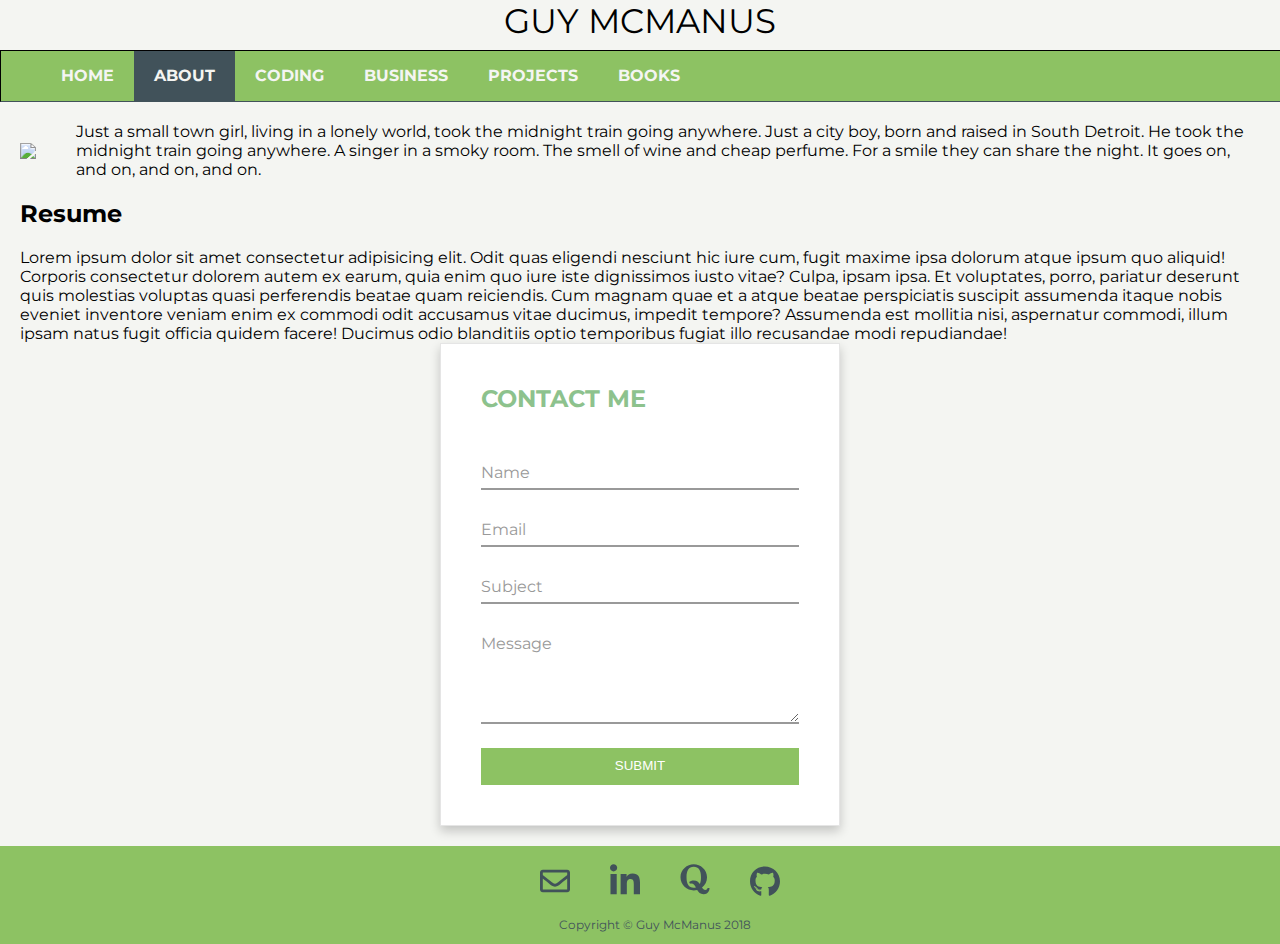
==== commit 20405d52: "fixed up profile pic and wrap text within about page" ====
--- a/about.html
+++ b/about.html
@@ -20,26 +20,20 @@
         </ul> 
     </nav>
 
-    <main>      
+    <main>  
+      
         <div class="about-container">
-        <img class="profile-pic" src="/Assets/fat turtle.jpeg">
-        
-        <section class="profile-words"> Just a small town girl, living in a lonely world, took the midnight train going anywhere.
-
-                Just a city boy, born and raised in South Detroit.  He took the midnight train going anywhere.
-                
-                A singer in a smoky room.  
-                The smell of wine and cheap perfume.  For a smile they can share the night.
-                It goes on, and on, and on, and on.
-        </section>
-    
+                <div class="about-two-blocks">  
+                    <img class="profile-pic" src="/Assets/fat turtle.jpeg">
+                    <section class="profile-words"> Just a small town girl, living in a lonely world, took the midnight train going anywhere. Just a city boy, born and raised in South Detroit.  He took the midnight train going anywhere. A singer in a smoky room. The smell of wine and cheap perfume.  For a smile they can share the night. It goes on, and on, and on, and on.
+                    </section>
+                </div>
         <section class="resume">
             <h2>Resume</h2>
             Lorem ipsum dolor sit amet consectetur adipisicing elit. Odit quas eligendi nesciunt hic iure cum, fugit maxime ipsa dolorum atque ipsum quo aliquid! Corporis consectetur dolorem autem ex earum, quia enim quo iure iste dignissimos iusto vitae? Culpa, ipsam ipsa. Et voluptates, porro, pariatur deserunt quis molestias voluptas quasi perferendis beatae quam reiciendis. Cum magnam quae et a atque beatae perspiciatis suscipit assumenda itaque nobis eveniet inventore veniam enim ex commodi odit accusamus vitae ducimus, impedit tempore? Assumenda est mollitia nisi, aspernatur commodi, illum ipsam natus fugit officia quidem facere! Ducimus odio blanditiis optio temporibus fugiat illo recusandae modi repudiandae!
-
         </section>
 
-        <div class="contact-me" id="contact_me">
+        <div class="contact-me" id="contact_me" >
             <h2 >CONTACT ME</h2>
             <form>
                 <div>
--- a/style.css
+++ b/style.css
@@ -35,7 +35,7 @@
     border-style:solid;
     border-width: 1px;
     border-bottom-color: #41525a;
-    z-index: 1;
+    z-index: 2;
 }
 nav ul {
     display: flex;
@@ -224,71 +224,83 @@
 } */
 
 .about-container {
-    /* display: grid;
-    grid-template-columns:100%;
-    grid-template-rows: 1fr 1fr;
-    grid-gap: 20px;
-    grid-template-areas:
-    "profile-pic"
-    "profile-words";  */
+    /* display: flex; */
+    /* flex-flow: row;
+    flex-wrap: wrap; */
+    flex-direction: column;
+    justify-content: space-between;
+    /* align-content: space-between; */
+}
+.about-two-blocks {
     display: flex;
-    flex-flow: rows;
+    justify-content: center;
+    align-items: center;
     flex-wrap: wrap;
-    /* align-content: space-between; */
-}
+}
+
+@media only screen and (min-width: 480px) {
+    .about-two-blocks {
+        /* display: block; */
+        /* justify-content: center;
+        align-items: center; */
+        flex-wrap: nowrap;
+    }
+}
+
 .about-container .profile-pic {
     /* grid-area: profile-pic; */
     /* justify-self: center; */
     /* display: flex; */
     /* display: flex; */
     /* height: 200px; */
+    /* margin: 0 auto; */
     padding: 20px;
+    /* order:1; */
+    /* height: 100%; */
     /* justify-content: center; */
 }
-.about-container .profile-words {
+.profile-words {
     /* grid-area: profile-words;  */
     /* display: flex; */
     /* justify-content: center; */
     padding-left: 20px;
     padding-right: 20px;
+    /* order: 2; */
 }
 .resume {
     padding-left: 20px;
     padding-right: 20px;
-}
-
+    /* order: 3; */
+}
 .contact-me {
-    /* position: absolute; */
-    position: relative;
-    /* display: flex; */
-    /* align-items: flex-end; */
-    /* top: 50%; */
-    left: 50%; /* centers the form */
-    transform: translate(-50%,-50%);
+    margin: 0 auto;
     width: 400px;
+    justify-self: center;
+    /* justify-items: center;
+    align-items: center;
+    justify-self: center; */
     background: #fff;
     padding: 40px;
     border: 1px solid rgba(0,0,0,.1);
-    box-sizing: border-box;
+    box-sizing: border-box; /*this will make the box skinnier */  
     box-shadow: 0 5px 10px rgba(0,0,0,.2);
 }
 .contact-me h2 {
     margin: 0 0 40px;
     /* padding: 0; */
     color: #8dc28d;
-    /* text-transform: uppercase; */
-}
-.contact-me input {
+}
+.about-container .contact-me input {
     padding: 10px 0;
     margin-bottom: 20px;
 }
-.contact-me textarea {
+.about-container .contact-me textarea {
     height: 100px;
     padding: 10px 0;
     margin-bottom: 40px;
 }
-.contact-me input,
-.contact-me textarea {
+.about-container .contact-me input,
+.about-container .contact-me textarea {
     width: 100%;
     box-sizing: border-box;
     box-shadow: none;
@@ -296,21 +308,20 @@
     border: none;
     border-bottom: 2px solid #999;
 }
-.contact-me textarea {
+.about-container .contact-me textarea {
     margin-bottom: 20px;
 }
-.contact-me input[type="submit"] {
+.about-container .contact-me input[type="submit"] {
     border-bottom: none;
     cursor: pointer;
     background: #8dc263;
     color: #fff;
     margin-bottom: 0;
-    /* text-transform: uppercase; */
-}
-.contact-me form div {
+}
+.about-container .contact-me form div {
     position: relative;
 }
-.contact-me form div label {
+.about-container .contact-me form div label {
     position: absolute;
     top: 10px;
     left: 0;
@@ -318,20 +329,20 @@
     transition: .5s;
     pointer-events: none;
 }
-.contact-me input:focus ~ label,
-.contact-me textarea:focus ~ label,
-.contact-me input:valid ~ label,
-.contact-me textarea:valid ~ label  {
+.about-container .contact-me input:focus ~ label,
+.about-container .contact-me textarea:focus ~ label,
+.about-container .contact-me input:valid ~ label,
+.about-container .contact-me textarea:valid ~ label  {
     top: -12px;
     left:0;
     color:#8dc263;
     font-size: 12px;
     font-weight: bold;
 }
-.contact-me input:focus, 
-.contact-me textarea:focus, 
-.contact-me input:valid, 
-.contact-me textarea:valid {
+.about-container .contact-me input:focus, 
+.about-container .contact-me textarea:focus, 
+.about-container .contact-me input:valid, 
+.about-container .contact-me textarea:valid {
     border-bottom: 2px solid #8dc263;
 }
 /* @media screen and (min-width: 600px) { */
@@ -371,24 +382,39 @@
     " typewriter-text"
     "skillset-logos"; 
     margin-top: -20px;
+    
     /* text-align: center; */
 }
-
+/* pre {
+    white-space: pre-wrap;       /* css-3 */
+    /* white-space: -moz-pre-wrap;  Mozilla, since 1999 */
+    /* white-space: -pre-wrap;      Opera 4-6 */
+    /* white-space: -o-pre-wrap;    Opera 7 */
+    /* word-wrap: break-word;       Internet Explorer 5.5+ */
+/* } */ 
+/* The above code does crazy shit to the code */
+.code {
+    /* margin-left: 3%; */
+    overflow-wrap: normal;
+}
 .typewriter-text {
-    grid-area: typewriter-text;
+    /* grid-area: typewriter-text; */
+    /* margin-left: 5%; This inserts a margin but background is main background color*/ 
     /* display: flex; */
     /* margin: 50px auto; */
     background: #41525a;
-    padding-top: 20px;
-    padding-bottom: 20px;
+    padding: 20px 20px;
+    margin: 0 auto;
+    width: 100vw;
    /* justify-items: center; */
    /* text-align: center; */
    /* text-overflow: wrap; */
-}
- pre {
-    background: #41525a;
+   /* min-width: 500px; */
+}
+.typewriter-text pre {
+    /* background: #41525a; */
     font-family: 'Inconsolata', monospace;
-    font-size: 20px;
+    font-size: 16px;
     /* letter-spacing: .15em; */
     color: #f4f5f2;
     /* white-space: nowrap; */
@@ -398,10 +424,10 @@
     animation: typing 2s steps(60, end);
     /* align-content: center; */
 }
- .typewriter-text pre:nth-child(2) {
+.typewriter-text pre:nth-child(2) {
     animation: typing-2 2.5s steps(60, end);
 } 
- .typewriter-text pre:nth-child(3) {
+.typewriter-text pre:nth-child(3) {
     animation: typing-2 4s steps(60, end);
 }
 .typewriter-text pre:nth-child(4) {
@@ -432,28 +458,39 @@
     animation: blink 1s infinite;
 }
 
+/* test */
+
 
 
 .skillset-logos {
     display: flex;
     flex-direction: rows;
-    flex-wrap: wrap;
+    justify-content: center;
+    /* flex-wrap: wrap; */
+    
+    /* justify-content: space-between; */
 }
 .skillset-logos p {
     text-align: center;
     font-weight: bold;
-    font-kerning: 1;
+    /* font-kerning: 1; */
+    font-size: 18px;
+    flex-wrap: wrap;
 }
 .skillset-logos ul {
     display: flex;
     justify-content: center;
+    align-items: baseline;
+    flex-wrap: wrap;
 }
 .skillset-logos ul li {
     list-style: none;
 }
 .skillset-logos ul li a {
     display: inline-block;
-    padding: 0 30px;
+    padding: 20px 30px;
+    text-decoration: none;
+    color: #8dc263;
 }
 /* .skillset_icon1,
 .skillset_icon2,
@@ -502,31 +539,27 @@
     } */
 /* } */ 
 .business-container {
-    /* display: grid;
-    grid-template-columns:100%;
-    grid-template-rows: 50px 50px 1fr auto; */
-    /* grid-template-areas: */
-    /* "header" */
-    /* "nav" */
-    /* "main" */
-    /* "footer"; */
+    
+    /* display: flex;
+    flex-flow: row wrap;
     position: relative;
-    width: 1200px;
-    height: 300px;
-    margin: 240px auto;
-    background: #000;
+    height: 300px; */
+
+
+
 } 
 
 .business-container .box {
     position: relative;
     width: calc(400px - 30px);
     height: calc(300px - 30px);
-    background: #000;
+    /* background: #000; */
     float: left;
     margin: 15px;
     box-sizing: border-box;
     overflow: hidden;
     border-radius: 10px;
+    border: solid 1px;
 }
 .business-container .box .icon {
     position: absolute;
@@ -534,7 +567,7 @@
     left: 0;
     width: 100%;
     height: 100%;
-    background: #f00;
+    /* background: #f00; */
     transition: 0.5s;
     z-index: 1;
 }
@@ -628,7 +661,7 @@
     }
 }
 @media only screen and (min-width: 600px) {/* to 992 */
-    .business-container {
+    /* .business-container {
         grid-template-columns: 
         grid-template-rows:
         grid-template areas:
@@ -648,7 +681,7 @@
         ""
         ""
     }
-} */
+} */ 
 
 .projects-container {
     position: relative;
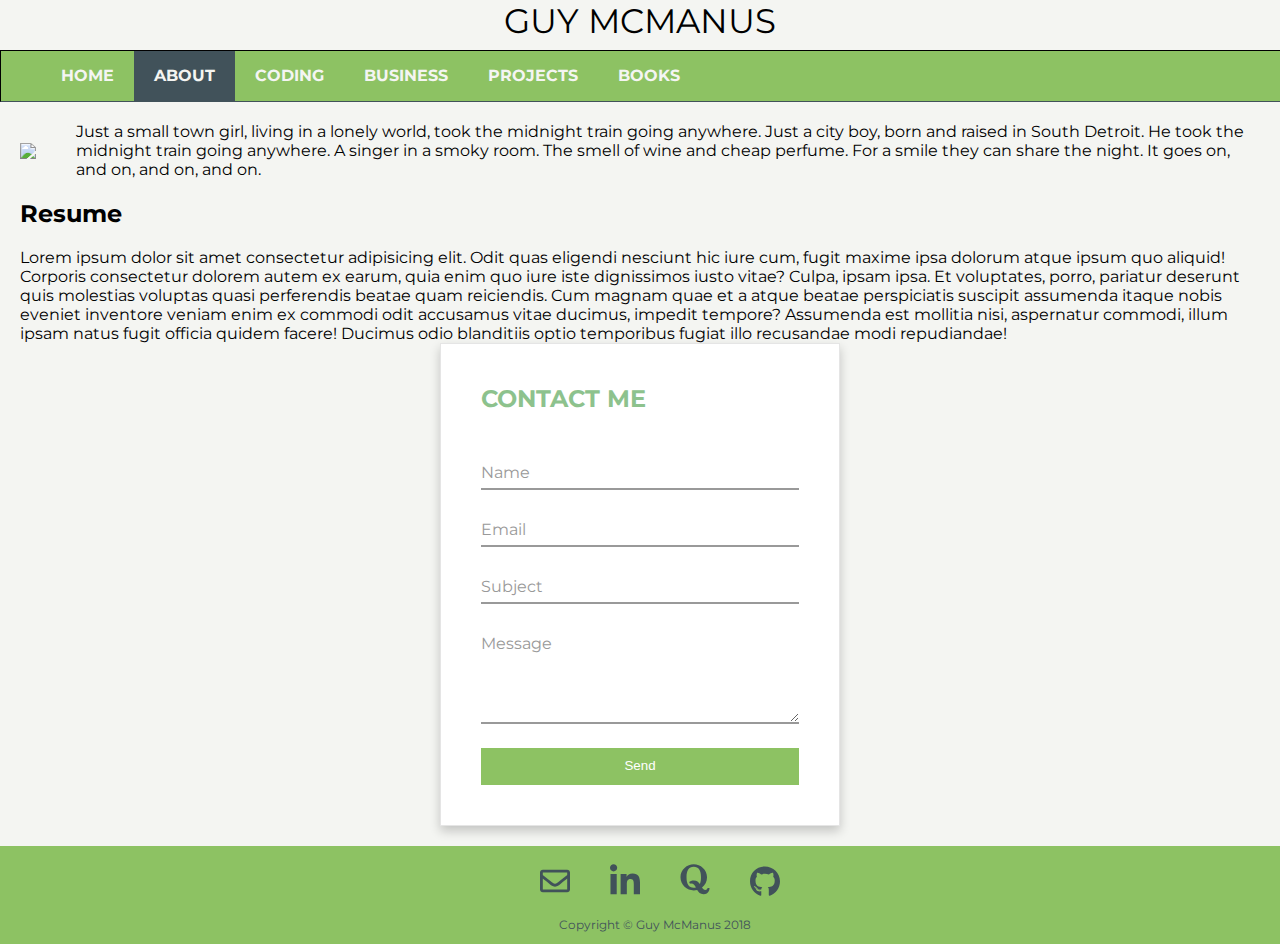
==== commit 587cdc93: "hooked up formspree and tested successfully" ====
--- a/about.html
+++ b/about.html
@@ -35,13 +35,14 @@
 
         <div class="contact-me" id="contact_me" >
             <h2 >CONTACT ME</h2>
-            <form>
+            <form action="https://formspree.io/vrl37@hotmail.com"
+            method="POST">
                 <div>
                     <input type="text" name="name" required="">
                     <label>Name</label>
                 </div>
                 <div>
-                    <input type="email" name="email" required="">
+                    <input type="email" name="_replyto" required="">
                     <label>Email</label>
                 </div>
                 <div>
@@ -52,7 +53,7 @@
                     <textarea required="" name="textarea"></textarea>
                     <label>Message</label>
                 </div>
-                <input type="submit" name="submit" value="SUBMIT">
+                <input type="submit" name="submit" value="Send">
             </form>
         </div>
 
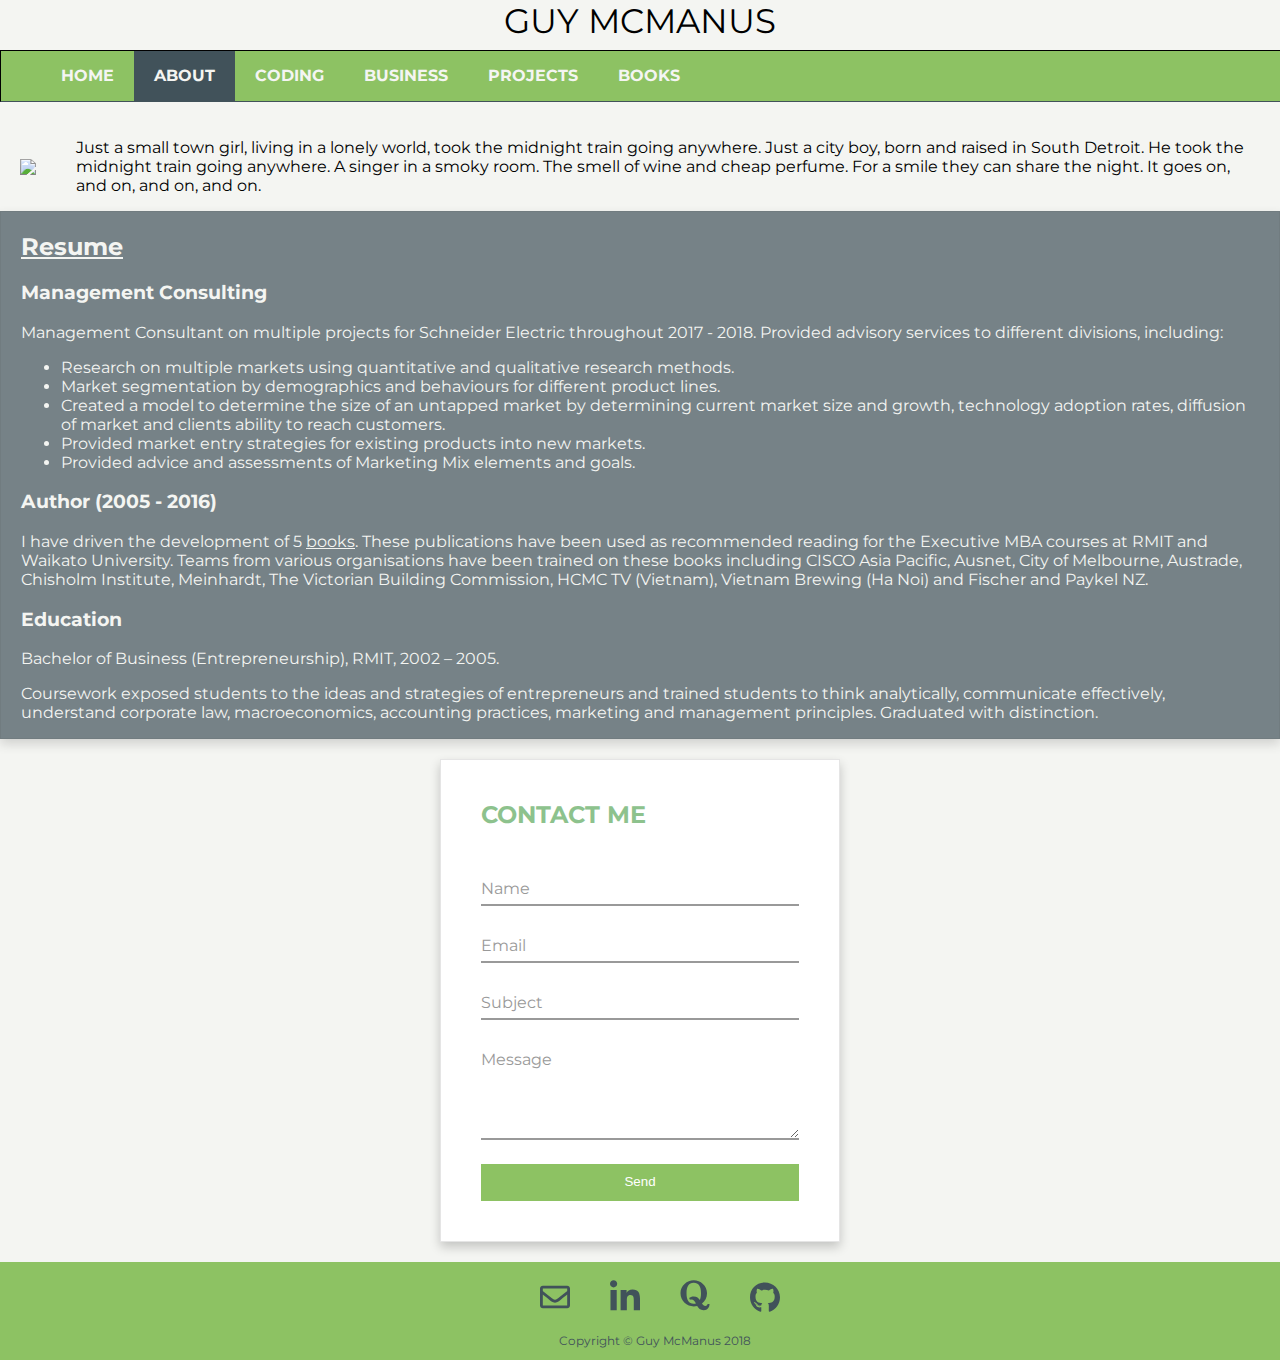
==== commit 3efb8d79: "refactored code to be more readable and removed comments.  Removed unneeded SVG files." ====
--- a/about.html
+++ b/about.html
@@ -8,10 +8,10 @@
     <title>Portfolio</title>
 </head>
 <body>
-    <header><!--<img src="logoforguy.jpg">-->GUY MCMANUS</header>
+    <header>GUY MCMANUS</header>
     <nav>
         <ul>
-            <li><a href="/index.html">Home</a></li> <!-- can possibly get rid of this unless i figure out how to make it highlight on all other pages as well -->
+            <li><a href="/index.html">Home</a></li>
             <li><a href="#" class="active">About</a></li>
             <li><a href="/coding.html">Coding</a></li>
             <li><a href="/business.html">Business</a></li>
@@ -19,19 +19,32 @@
             <li><a href="/books.html">Books</a></li>
         </ul> 
     </nav>
-
-    <main>  
-      
+    <main>     
         <div class="about-container">
-                <div class="about-two-blocks">  
-                    <img class="profile-pic" src="/Assets/fat turtle.jpeg">
-                    <section class="profile-words"> Just a small town girl, living in a lonely world, took the midnight train going anywhere. Just a city boy, born and raised in South Detroit.  He took the midnight train going anywhere. A singer in a smoky room. The smell of wine and cheap perfume.  For a smile they can share the night. It goes on, and on, and on, and on.
-                    </section>
-                </div>
-        <section class="resume">
-            <h2>Resume</h2>
-            Lorem ipsum dolor sit amet consectetur adipisicing elit. Odit quas eligendi nesciunt hic iure cum, fugit maxime ipsa dolorum atque ipsum quo aliquid! Corporis consectetur dolorem autem ex earum, quia enim quo iure iste dignissimos iusto vitae? Culpa, ipsam ipsa. Et voluptates, porro, pariatur deserunt quis molestias voluptas quasi perferendis beatae quam reiciendis. Cum magnam quae et a atque beatae perspiciatis suscipit assumenda itaque nobis eveniet inventore veniam enim ex commodi odit accusamus vitae ducimus, impedit tempore? Assumenda est mollitia nisi, aspernatur commodi, illum ipsam natus fugit officia quidem facere! Ducimus odio blanditiis optio temporibus fugiat illo recusandae modi repudiandae!
-        </section>
+            <div class="about-two-blocks">  
+                <img class="profile-pic" src="/Assets/fat turtle.jpeg">
+                <section class="profile-words">
+                    <p>Just a small town girl, living in a lonely world, took the midnight train going anywhere. Just a city boy, born and raised in South Detroit.  He took the midnight train going anywhere. A singer in a smoky room. The smell of wine and cheap perfume.  For a smile they can share the night. It goes on, and on, and on, and on.</p> 
+                </section>
+            </div>
+            <section class="resume">
+                <h2><u>Resume</u></h2>
+                    <h3>Management Consulting</h3>
+                        <p>Management Consultant on multiple projects for Schneider Electric throughout 2017 - 2018. Provided advisory services to different divisions, including: 
+                            <ul>
+                                <li>Research on multiple markets using quantitative and qualitative research methods. </li>
+                                <li>Market segmentation by demographics and behaviours for different product lines. </li> 
+                                <li>Created a model to determine the size of an untapped market by determining current market size and growth, technology adoption rates, diffusion of market and clients ability to reach customers.</li> 
+                                <li>Provided market entry strategies for existing products into new markets.</li>  
+                                <li>Provided advice and assessments of Marketing Mix elements and goals.</li>                                 
+                            </ul>
+                            </p>
+                    <h3>Author (2005 - 2016)</h3>               
+                        <p>I have driven the development of 5 <a href="books.html">books</a>. These publications have been used as recommended reading for the Executive MBA courses at RMIT and Waikato University. Teams from various organisations have been trained on these books including CISCO Asia Pacific, Ausnet, City of Melbourne, Austrade, Chisholm Institute, Meinhardt, The Victorian Building Commission, HCMC TV (Vietnam), Vietnam Brewing (Ha Noi) and Fischer and Paykel NZ.</p>
+                    <h3>Education</h3>
+                        <p>Bachelor of Business (Entrepreneurship), RMIT, 2002 – 2005.<br></p>                        
+                        <p>Coursework exposed students to the ideas and strategies of entrepreneurs and trained students to think analytically, communicate effectively, understand corporate law, macroeconomics, accounting practices, marketing and management principles. Graduated with distinction.</p>
+            </section>
 
         <div class="contact-me" id="contact_me" >
             <h2 >CONTACT ME</h2>
@@ -56,25 +69,16 @@
                 <input type="submit" name="submit" value="Send">
             </form>
         </div>
-
-
-
-
-
-
-
-
         </div>
     </main>
-
     <footer>
         <ul class="icons">
-                <li style="margin-top: 4px;"><a href="about.html#contact_me"><svg class="footer_icon" aria-hidden="true" data-prefix="far" data-icon="envelope"  role="img" xmlns="http://www.w3.org/2000/svg" viewBox="0 0 512 512"><path fill="#41525a" class="footer_icon_color" d="M464 64H48C21.49 64 0 85.49 0 112v288c0 26.51 21.49 48 48 48h416c26.51 0 48-21.49 48-48V112c0-26.51-21.49-48-48-48zm0 48v40.805c-22.422 18.259-58.168 46.651-134.587 106.49-16.841 13.247-50.201 45.072-73.413 44.701-23.208.375-56.579-31.459-73.413-44.701C106.18 199.465 70.425 171.067 48 152.805V112h416zM48 400V214.398c22.914 18.251 55.409 43.862 104.938 82.646 21.857 17.205 60.134 55.186 103.062 54.955 42.717.231 80.509-37.199 103.053-54.947 49.528-38.783 82.032-64.401 104.947-82.653V400H48z"></path></svg></a></li>
-                <li><a href="https://www.linkedin.com/in/guy-mcmanus-009045b/"><svg class="footer_icon" aria-hidden="true" data-prefix="fab" data-icon="linkedin-in" role="img" xmlns="http://www.w3.org/2000/svg" viewBox="0 0 448 512"><path class="footer_icon_color" fill="#41525a" d="M100.3 480H7.4V180.9h92.9V480zM53.8 140.1C24.1 140.1 0 115.5 0 85.8 0 56.1 24.1 32 53.8 32c29.7 0 53.8 24.1 53.8 53.8 0 29.7-24.1 54.3-53.8 54.3zM448 480h-92.7V334.4c0-34.7-.7-79.2-48.3-79.2-48.3 0-55.7 37.7-55.7 76.7V480h-92.8V180.9h89.1v40.8h1.3c12.4-23.5 42.7-48.3 87.9-48.3 94 0 111.3 61.9 111.3 142.3V480z"></path></svg></a></li>
-                <li><a href="https://www.quora.com/profile/Guy-McManus"><svg class="footer_icon" aria-hidden="true" data-prefix="fab" data-icon="quora" role="img" xmlns="http://www.w3.org/2000/svg" viewBox="0 0 448 512"><path class="footer_icon_color" fill="#41525a" d="M440.5 386.7h-29.3c-1.5 13.5-10.5 30.8-33 30.8-20.5 0-35.3-14.2-49.5-35.8 44.2-34.2 74.7-87.5 74.7-153C403.5 111.2 306.8 32 205 32 105.3 32 7.3 111.7 7.3 228.7c0 134.1 131.3 221.6 249 189C276 451.3 302 480 351.5 480c81.8 0 90.8-75.3 89-93.3zM297 329.2C277.5 300 253.3 277 205.5 277c-30.5 0-54.3 10-69 22.8l12.2 24.3c6.2-3 13-4 19.8-4 35.5 0 53.7 30.8 69.2 61.3-10 3-20.7 4.2-32.7 4.2-75 0-107.5-53-107.5-156.7C97.5 124.5 130 71 205 71c76.2 0 108.7 53.5 108.7 157.7.1 41.8-5.4 75.6-16.7 100.5z"></path></svg></a></li>
-                <li style="margin-top: 4px;"><a href="https://github.com/guymcmanusgithub"><svg class="footer_icon" aria-hidden="true" data-prefix="fab" data-icon="github" class="svg-inline--fa fa-github fa-w-16" role="img" xmlns="http://www.w3.org/2000/svg" viewBox="0 0 496 512"><path fill="#41525a" class="footer_icon_color" fill="currentColor" d="M165.9 397.4c0 2-2.3 3.6-5.2 3.6-3.3.3-5.6-1.3-5.6-3.6 0-2 2.3-3.6 5.2-3.6 3-.3 5.6 1.3 5.6 3.6zm-31.1-4.5c-.7 2 1.3 4.3 4.3 4.9 2.6 1 5.6 0 6.2-2s-1.3-4.3-4.3-5.2c-2.6-.7-5.5.3-6.2 2.3zm44.2-1.7c-2.9.7-4.9 2.6-4.6 4.9.3 2 2.9 3.3 5.9 2.6 2.9-.7 4.9-2.6 4.6-4.6-.3-1.9-3-3.2-5.9-2.9zM244.8 8C106.1 8 0 113.3 0 252c0 110.9 69.8 205.8 169.5 239.2 12.8 2.3 17.3-5.6 17.3-12.1 0-6.2-.3-40.4-.3-61.4 0 0-70 15-84.7-29.8 0 0-11.4-29.1-27.8-36.6 0 0-22.9-15.7 1.6-15.4 0 0 24.9 2 38.6 25.8 21.9 38.6 58.6 27.5 72.9 20.9 2.3-16 8.8-27.1 16-33.7-55.9-6.2-112.3-14.3-112.3-110.5 0-27.5 7.6-41.3 23.6-58.9-2.6-6.5-11.1-33.3 2.6-67.9 20.9-6.5 69 27 69 27 20-5.6 41.5-8.5 62.8-8.5s42.8 2.9 62.8 8.5c0 0 48.1-33.6 69-27 13.7 34.7 5.2 61.4 2.6 67.9 16 17.7 25.8 31.5 25.8 58.9 0 96.5-58.9 104.2-114.8 110.5 9.2 7.9 17 22.9 17 46.4 0 33.7-.3 75.4-.3 83.6 0 6.5 4.6 14.4 17.3 12.1C428.2 457.8 496 362.9 496 252 496 113.3 383.5 8 244.8 8zM97.2 352.9c-1.3 1-1 3.3.7 5.2 1.6 1.6 3.9 2.3 5.2 1 1.3-1 1-3.3-.7-5.2-1.6-1.6-3.9-2.3-5.2-1zm-10.8-8.1c-.7 1.3.3 2.9 2.3 3.9 1.6 1 3.6.7 4.3-.7.7-1.3-.3-2.9-2.3-3.9-2-.6-3.6-.3-4.3.7zm32.4 35.6c-1.6 1.3-1 4.3 1.3 6.2 2.3 2.3 5.2 2.6 6.5 1 1.3-1.3.7-4.3-1.3-6.2-2.2-2.3-5.2-2.6-6.5-1zm-11.4-14.7c-1.6 1-1.6 3.6 0 5.9 1.6 2.3 4.3 3.3 5.6 2.3 1.6-1.3 1.6-3.9 0-6.2-1.4-2.3-4-3.3-5.6-2z"></path></svg></a></li>
-            </ul>
-        <p class="copyright">Copyright &copy; Guy McManus 2018</p>
+            <li style="margin-top: 4px;"><a href="about.html#contact_me"><svg class="footer_icon" aria-hidden="true" data-prefix="far" data-icon="envelope"  role="img" xmlns="http://www.w3.org/2000/svg" viewBox="0 0 512 512"><path fill="#41525a" class="footer_icon_color" d="M464 64H48C21.49 64 0 85.49 0 112v288c0 26.51 21.49 48 48 48h416c26.51 0 48-21.49 48-48V112c0-26.51-21.49-48-48-48zm0 48v40.805c-22.422 18.259-58.168 46.651-134.587 106.49-16.841 13.247-50.201 45.072-73.413 44.701-23.208.375-56.579-31.459-73.413-44.701C106.18 199.465 70.425 171.067 48 152.805V112h416zM48 400V214.398c22.914 18.251 55.409 43.862 104.938 82.646 21.857 17.205 60.134 55.186 103.062 54.955 42.717.231 80.509-37.199 103.053-54.947 49.528-38.783 82.032-64.401 104.947-82.653V400H48z"></path></svg></a></li>
+            <li><a href="https://www.linkedin.com/in/guy-mcmanus-009045b/"><svg class="footer_icon" aria-hidden="true" data-prefix="fab" data-icon="linkedin-in" role="img" xmlns="http://www.w3.org/2000/svg" viewBox="0 0 448 512"><path class="footer_icon_color" fill="#41525a" d="M100.3 480H7.4V180.9h92.9V480zM53.8 140.1C24.1 140.1 0 115.5 0 85.8 0 56.1 24.1 32 53.8 32c29.7 0 53.8 24.1 53.8 53.8 0 29.7-24.1 54.3-53.8 54.3zM448 480h-92.7V334.4c0-34.7-.7-79.2-48.3-79.2-48.3 0-55.7 37.7-55.7 76.7V480h-92.8V180.9h89.1v40.8h1.3c12.4-23.5 42.7-48.3 87.9-48.3 94 0 111.3 61.9 111.3 142.3V480z"></path></svg></a></li>
+            <li><a href="https://www.quora.com/profile/Guy-McManus"><svg class="footer_icon" aria-hidden="true" data-prefix="fab" data-icon="quora" role="img" xmlns="http://www.w3.org/2000/svg" viewBox="0 0 448 512"><path class="footer_icon_color" fill="#41525a" d="M440.5 386.7h-29.3c-1.5 13.5-10.5 30.8-33 30.8-20.5 0-35.3-14.2-49.5-35.8 44.2-34.2 74.7-87.5 74.7-153C403.5 111.2 306.8 32 205 32 105.3 32 7.3 111.7 7.3 228.7c0 134.1 131.3 221.6 249 189C276 451.3 302 480 351.5 480c81.8 0 90.8-75.3 89-93.3zM297 329.2C277.5 300 253.3 277 205.5 277c-30.5 0-54.3 10-69 22.8l12.2 24.3c6.2-3 13-4 19.8-4 35.5 0 53.7 30.8 69.2 61.3-10 3-20.7 4.2-32.7 4.2-75 0-107.5-53-107.5-156.7C97.5 124.5 130 71 205 71c76.2 0 108.7 53.5 108.7 157.7.1 41.8-5.4 75.6-16.7 100.5z"></path></svg></a></li>
+            <li style="margin-top: 4px;"><a href="https://github.com/guymcmanusgithub"><svg class="footer_icon" aria-hidden="true" data-prefix="fab" data-icon="github" class="svg-inline--fa fa-github fa-w-16" role="img" xmlns="http://www.w3.org/2000/svg" viewBox="0 0 496 512"><path fill="#41525a" class="footer_icon_color" fill="currentColor" d="M165.9 397.4c0 2-2.3 3.6-5.2 3.6-3.3.3-5.6-1.3-5.6-3.6 0-2 2.3-3.6 5.2-3.6 3-.3 5.6 1.3 5.6 3.6zm-31.1-4.5c-.7 2 1.3 4.3 4.3 4.9 2.6 1 5.6 0 6.2-2s-1.3-4.3-4.3-5.2c-2.6-.7-5.5.3-6.2 2.3zm44.2-1.7c-2.9.7-4.9 2.6-4.6 4.9.3 2 2.9 3.3 5.9 2.6 2.9-.7 4.9-2.6 4.6-4.6-.3-1.9-3-3.2-5.9-2.9zM244.8 8C106.1 8 0 113.3 0 252c0 110.9 69.8 205.8 169.5 239.2 12.8 2.3 17.3-5.6 17.3-12.1 0-6.2-.3-40.4-.3-61.4 0 0-70 15-84.7-29.8 0 0-11.4-29.1-27.8-36.6 0 0-22.9-15.7 1.6-15.4 0 0 24.9 2 38.6 25.8 21.9 38.6 58.6 27.5 72.9 20.9 2.3-16 8.8-27.1 16-33.7-55.9-6.2-112.3-14.3-112.3-110.5 0-27.5 7.6-41.3 23.6-58.9-2.6-6.5-11.1-33.3 2.6-67.9 20.9-6.5 69 27 69 27 20-5.6 41.5-8.5 62.8-8.5s42.8 2.9 62.8 8.5c0 0 48.1-33.6 69-27 13.7 34.7 5.2 61.4 2.6 67.9 16 17.7 25.8 31.5 25.8 58.9 0 96.5-58.9 104.2-114.8 110.5 9.2 7.9 17 22.9 17 46.4 0 33.7-.3 75.4-.3 83.6 0 6.5 4.6 14.4 17.3 12.1C428.2 457.8 496 362.9 496 252 496 113.3 383.5 8 244.8 8zM97.2 352.9c-1.3 1-1 3.3.7 5.2 1.6 1.6 3.9 2.3 5.2 1 1.3-1 1-3.3-.7-5.2-1.6-1.6-3.9-2.3-5.2-1zm-10.8-8.1c-.7 1.3.3 2.9 2.3 3.9 1.6 1 3.6.7 4.3-.7.7-1.3-.3-2.9-2.3-3.9-2-.6-3.6-.3-4.3.7zm32.4 35.6c-1.6 1.3-1 4.3 1.3 6.2 2.3 2.3 5.2 2.6 6.5 1 1.3-1.3.7-4.3-1.3-6.2-2.2-2.3-5.2-2.6-6.5-1zm-11.4-14.7c-1.6 1-1.6 3.6 0 5.9 1.6 2.3 4.3 3.3 5.6 2.3 1.6-1.3 1.6-3.9 0-6.2-1.4-2.3-4-3.3-5.6-2z"></path></svg></a></li>
+        </ul>
+            <p class="copyright">Copyright &copy; Guy McManus 2018</p>
     </footer>
 </body>
 </html>--- a/style.css
+++ b/style.css
@@ -1,8 +1,9 @@
 @import url('https://fonts.googleapis.com/css?family=Montserrat');
 @import url('https://fonts.googleapis.com/css?family=Inconsolata');
 html {
-     height: 100%;
-     width: 100%;
+    height: 100%;
+    width: 100%;
+    scroll-behavior: smooth;
  }
  body {
     margin: 0;
@@ -91,9 +92,13 @@
     color: #41525a;
     margin-left: 30px;
 }
-.main-container {
-    /* margin-bottom: 50px; */
-    /* margin-top: 50px; */
+.home-text {
+    display: flex;
+    border: solid 1px;
+    justify-items: center;
+    align-items: center;
+    padding: 20px;
+    margin: 20px;
 }
 .home-container {
     display: grid;
@@ -148,7 +153,6 @@
     top: calc(50% + 16px);
     transform: translateY(-50%);
     width: 100%;
-    /* padding: 20px; */
     box-sizing: border-box;
     text-align: center;
     transition: 0.5s;
@@ -186,50 +190,10 @@
 .home-icon {
     width: 80px;
 }
-/* @media (max-width: 1000px) {
-    .home-container {
-        width: 100%;
-        height: auto;
-        padding: 20px;
-        box-sizing: border-box
-    }
-    .home-container .box {
-        height: 250px;
-    }
-    .home-container .box .thumb {
-        display: none;
-    }
-}
-@media (max-width: 768px) {
-    .home-container {
-        display: initial;
-    }
-    .home-container .box {
-        width: 50%;
-        height: 250px;
-        float: left;
-    }
-}
-@media (max-width: 480px) {
-    .home-container {
-        top: 0;
-        left: 0;
-        transform: translate(0);
-    }
-    .home-container .box {
-        width: 100%;
-        height: 250px;
-        float: left;
-    }
-} */
-
+/* ############# ABOUT PAGE ############# */
 .about-container {
-    /* display: flex; */
-    /* flex-flow: row;
-    flex-wrap: wrap; */
     flex-direction: column;
     justify-content: space-between;
-    /* align-content: space-between; */
 }
 .about-two-blocks {
     display: flex;
@@ -237,57 +201,44 @@
     align-items: center;
     flex-wrap: wrap;
 }
-
 @media only screen and (min-width: 480px) {
-    .about-two-blocks {
-        /* display: block; */
-        /* justify-content: center;
-        align-items: center; */
+.about-two-blocks {
         flex-wrap: nowrap;
     }
 }
-
 .about-container .profile-pic {
-    /* grid-area: profile-pic; */
-    /* justify-self: center; */
-    /* display: flex; */
-    /* display: flex; */
-    /* height: 200px; */
-    /* margin: 0 auto; */
     padding: 20px;
-    /* order:1; */
-    /* height: 100%; */
-    /* justify-content: center; */
 }
 .profile-words {
-    /* grid-area: profile-words;  */
-    /* display: flex; */
-    /* justify-content: center; */
     padding-left: 20px;
     padding-right: 20px;
-    /* order: 2; */
 }
 .resume {
+    border: 1px solid rgba(0,0,0,.1);
+    box-sizing: border-box; 
+    box-shadow: 0px 5px 10px rgba(0,0,0,.2);
+    background: #41525a;
+    opacity: .7;
     padding-left: 20px;
     padding-right: 20px;
-    /* order: 3; */
+    margin-bottom: 20px;   
+    color: #f4f5f2;
+}
+.resume a {
+    color: #f4f5f2;
 }
 .contact-me {
     margin: 0 auto;
     width: 400px;
     justify-self: center;
-    /* justify-items: center;
-    align-items: center;
-    justify-self: center; */
     background: #fff;
     padding: 40px;
     border: 1px solid rgba(0,0,0,.1);
-    box-sizing: border-box; /*this will make the box skinnier */  
+    box-sizing: border-box;  
     box-shadow: 0 5px 10px rgba(0,0,0,.2);
 }
 .contact-me h2 {
     margin: 0 0 40px;
-    /* padding: 0; */
     color: #8dc28d;
 }
 .about-container .contact-me input {
@@ -332,7 +283,7 @@
 .about-container .contact-me input:focus ~ label,
 .about-container .contact-me textarea:focus ~ label,
 .about-container .contact-me input:valid ~ label,
-.about-container .contact-me textarea:valid ~ label  {
+.about-container .contact-me textarea:valid ~ label {
     top: -12px;
     left:0;
     color:#8dc263;
@@ -345,35 +296,7 @@
 .about-container .contact-me textarea:valid {
     border-bottom: 2px solid #8dc263;
 }
-/* @media screen and (min-width: 600px) { */
-    /* .about-container { */
-        /* grid-template-columns: 1fr 1fr; */
-        /* grid-template-rows: 1fr 1fr; */
-        /* grid-template-areas: */
-        /* "profile-pic profile-words" */
-        /* "profile-words profile-words" */
-    /* } */
-/* }÷ */
-/* @media only screen and (min-width: 600px) {/* to 992 */
-    /* .about-container {
-        grid-template-columns: 
-        grid-template-rows:
-        grid-template areas:
-        ""
-        ""
-        ""
-        ""
-    } */
-/* } */ 
-/* @media only screen and (min-width: 992px) {
-    .about-container {
-        grid-template-columns: 1fr 1fr 1fr; 
-        grid-template-rows: 1fr 1fr;
-        grid-template: areas:
-        "profile-pic   empty         empty"
-        "profile-words profile-words profile-words"
-    }
-} */
+/* ########## CODING PAGE ######### */
 .coding-container {
     display: grid;
     grid-template-columns:100%;
@@ -382,47 +305,24 @@
     " typewriter-text"
     "skillset-logos"; 
     margin-top: -20px;
-    
-    /* text-align: center; */
-}
-/* pre {
-    white-space: pre-wrap;       /* css-3 */
-    /* white-space: -moz-pre-wrap;  Mozilla, since 1999 */
-    /* white-space: -pre-wrap;      Opera 4-6 */
-    /* white-space: -o-pre-wrap;    Opera 7 */
-    /* word-wrap: break-word;       Internet Explorer 5.5+ */
-/* } */ 
-/* The above code does crazy shit to the code */
+}
 .code {
-    /* margin-left: 3%; */
     overflow-wrap: normal;
 }
 .typewriter-text {
-    /* grid-area: typewriter-text; */
-    /* margin-left: 5%; This inserts a margin but background is main background color*/ 
-    /* display: flex; */
-    /* margin: 50px auto; */
     background: #41525a;
     padding: 20px 20px;
     margin: 0 auto;
     width: 100vw;
-   /* justify-items: center; */
-   /* text-align: center; */
-   /* text-overflow: wrap; */
-   /* min-width: 500px; */
 }
 .typewriter-text pre {
-    /* background: #41525a; */
     font-family: 'Inconsolata', monospace;
     font-size: 16px;
-    /* letter-spacing: .15em; */
-    color: #f4f5f2;
-    /* white-space: nowrap; */
+    color: #f4f5f2;
     overflow: hidden;
     width: 100%;
     margin: 10px 0;
     animation: typing 2s steps(60, end);
-    /* align-content: center; */
 }
 .typewriter-text pre:nth-child(2) {
     animation: typing-2 2.5s steps(60, end);
@@ -439,15 +339,11 @@
 .typewriter-text pre:nth-child(6) {
     animation: typing-2 13.5s steps(60, end);
 }
-/* .typewriter-text code:nth-child(7) {
-    animation: typing-2 30s steps(60, end);
-}   */
 @keyframes typing {
     from {width: 0;}
 }
 @keyframes typing-2 {
     0% {width: 0;}
-    /* 25% {width: 0;} */
     50% {width: 0;}
     100% {width: 100;}
 }
@@ -457,25 +353,28 @@
 .cursor {
     animation: blink 1s infinite;
 }
-
-/* test */
-
-
-
 .skillset-logos {
     display: flex;
     flex-direction: rows;
     justify-content: center;
-    /* flex-wrap: wrap; */
-    
-    /* justify-content: space-between; */
+}
+.skillset-logos .sidebar {
+    position: relative;
+    border: 1px solid rgba(0,0,0,.1);
+    box-sizing: border-box; 
+    box-shadow: 0px 5px 10px rgba(0,0,0,.2);
+    float: left;
+    background: #41525a;
+    opacity: .7;
+    padding-left: 20px;
+    padding-right: 20px;
+    padding-top:20px;
+    margin-top: 10%;
+    margin-bottom: 10%   
 }
 .skillset-logos p {
-    text-align: center;
-    font-weight: bold;
-    /* font-kerning: 1; */
     font-size: 18px;
-    flex-wrap: wrap;
+    color: #f4f5f2;
 }
 .skillset-logos ul {
     display: flex;
@@ -488,72 +387,29 @@
 }
 .skillset-logos ul li a {
     display: inline-block;
-    padding: 20px 30px;
+    padding: 35px 30px;
     text-decoration: none;
     color: #8dc263;
 }
-/* .skillset_icon1,
-.skillset_icon2,
-.skillset_icon3,
-.skillset_icon4 */
 .skillset-logos a svg {
     width: 50px;
 }
 a svg:hover .skillset-icon-color {
     fill: #8dc263;
 }
-
-
-/* 
-@media only screen and (min-width: 600px) {
-    .coding-container {
-        grid-template-columns: 
-        grid-template-rows:
-        grid-template areas:
-        ""
-        ""
-        ""
-        ""
-    }
-}
-@media only screen and (min-width: 600px) {/* to 992 */
-    /* .coding-container {
-        grid-template-columns: 
-        grid-template-rows:
-        grid-template areas:
-        ""
-        ""
-        ""
-        ""
-    }
-} */
-/* @media only screen and (min-width: 992px) {
-    .coding-container {
-        grid-template-columns: 
-        grid-template-rows:
-        grid-template areas:
-        ""
-        ""
-        ""
-        ""
-    } */
-/* } */ 
-.business-container {
-    
-    /* display: flex;
-    flex-flow: row wrap;
-    position: relative;
-    height: 300px; */
-
-
-
-} 
-
+/* ######## BUSINESS PAGE ########## */
+.business-text {
+    display: flex;
+    border: solid 1px;
+    justify-items: center;
+    align-items: center;
+    padding: 20px;
+    margin: 20px;
+}
 .business-container .box {
     position: relative;
     width: calc(400px - 30px);
     height: calc(300px - 30px);
-    /* background: #000; */
     float: left;
     margin: 15px;
     box-sizing: border-box;
@@ -567,7 +423,6 @@
     left: 0;
     width: 100%;
     height: 100%;
-    /* background: #f00; */
     transition: 0.5s;
     z-index: 1;
 }
@@ -589,15 +444,6 @@
 .business-container .box:hover .icon .business-icon {
     font-size: 40px; 
 }
-/* .business-container .box .icon .business-icon {
-    font-size: 40px; 
-} */
-/* .business-container .box .icon svg {
-    width: 170px; */
-/* } */
-/* .business-icon-size { */
-    /* width:50px; */
-/* } */
 .business-container .box .business-container-content {
     position: absolute;
     top: 100px;
@@ -612,7 +458,6 @@
     top: 100px;
     opacity: 1;
 }
-
 .business-container .box .business-container-content h3 {
     margin: 0 0 10px;
     padding: 0;
@@ -648,65 +493,41 @@
 .business-container .box:nth-child(4) {
     background: #b1d890;
 }
-/* }
-@media only screen and (min-width: 600px) {
-    .business-container {
-        grid-template-columns: 
-        grid-template-rows:
-        grid-template areas:
-        ""
-        ""
-        ""
-        ""
-    }
-}
-@media only screen and (min-width: 600px) {/* to 992 */
-    /* .business-container {
-        grid-template-columns: 
-        grid-template-rows:
-        grid-template areas:
-        ""
-        ""
-        ""
-        ""
-    }
-}
-@media only screen and (min-width: 992px) {
-    .business-container {
-        grid-template-columns: 
-        grid-template-rows:
-        grid-template areas:
-        ""
-        ""
-        ""
-        ""
-    }
-} */ 
-
+svg .business-icon-size {
+    width:80%;
+    height: 80%;
+}
+/* ########### PROJECTS PAGE ############## */
 .projects-container {
     position: relative;
     display: grid;
     grid-template-columns: repeat(auto-fill, minmax(300px, 1fr));
     grid-template-rows: auto 1fr auto;
-    grid-gap: 40px;
+    grid-gap: 30px;
     width: 95% ;
     margin: 100px auto 0;
     height: auto;
 }
+.project-text {
+    display: flex;
+    border: solid 1px;
+    justify-items: center;
+    align-items: center;
+}
 .projects-container .card {
     position: relative;
     width: 300px;
     height: 440px;
     margin: 0 auto;
-    background: #000;
+    background: #41525a;
     overflow: hidden;
     border-radius: 10px;
     transition: 0.5s;
 }
 .projects-container .card:hover {
-    /* transform: translateY(-20px); */
-    /* box-shadow: 0 20px 20px rgba(0,0,0,.2); */
-}
+    transform: translateY(-20px); 
+    box-shadow: 0 20px 20px rgba(0,0,0,.2); 
+ }  
 .projects-container .card .img-box {
     position: absolute;
     top: 0;
@@ -724,38 +545,44 @@
 .projects-container .card .content {
     position: absolute;
     width: 100%;
-    height: 60%;
+    height: 80%;
     bottom: -100%;
     padding: 20px;
     padding-top: 60px;
     box-sizing: border-box;
-    text-align: center;
-    transition: 0.5s;
+    text-align: left;
+    transition: 0.5s;
+    color: #f4f5f2;
+}
+.projects-container .card .content ul {
+    list-style: none;
+}
+.projects-container .card .content ul li {
+    color: #f4f5f2;
+    display: inline-block;
+}
+.projects-container .card .content ul li a{
+    color: #f4f5f2;
 }
 .projects-container .card:hover .content {
     bottom: 0;
 }
 .projects-container .card:nth-child(1) .content {
-    background: linear-gradient(0deg, #c21833, transparent); 
+    background: linear-gradient(0deg, #8DC263, transparent); 
 }
 .projects-container .card:nth-child(2) .content {
-    background: linear-gradient(0deg, #8012a5, transparent); 
+    background: linear-gradient(0deg, #8DC263, transparent); 
 }
 .projects-container .card:nth-child(3) .content {
-    background: linear-gradient(0deg, #3a414c, transparent); 
+    background: linear-gradient(0deg, #8DC263, transparent); 
 }
 .projects-container .card:nth-child(4) .content {
-    background: linear-gradient(0deg, #2196f3, transparent); 
+    background: linear-gradient(0deg, #8DC263, transparent); 
 }
 .container .card .content h2 {
-    margin: 0 0 10px;
     padding: 0;
     color: #fff;
     font-size: 20px;
-}
-.container .card .content h2 span {
-    color: #ffeb3b;
-    font-size: 16px;
 }
 .container .card .content p {
     margin: 0;
@@ -763,205 +590,103 @@
     color: #fff;
     font-size: 16px;
 }
-.container .card .content ul {
-    display: flex;
-    margin: 20px 0 0;
-    padding: 0;
-    align-items: center;
-    justify-content: center;
-}
-.container .card .content ul li {
-    list-style: none;
-}
-.container .card .content ul li a {
-    color: #fff;
-    padding: 0 10px;
-    font-size: 18px;
-}
-
-
-
 .project-icon {
-    width: 30px;
-}
-/* 
-@media only screen and (min-width: 600px) {
-    .projects-container {
-        grid-template-columns: 
-        grid-template-rows:
-        grid-template areas:
-        ""
-        ""
-        ""
-        ""
-    }
-}
-@media only screen and (min-width: 600px) {to 992 */
-    /* .projects-container {
-        grid-template-columns: 
-        grid-template-rows:
-        grid-template areas:
-        ""
-        "" */
-        /* ""
-        ""
-    }
-}
-@media only screen and (min-width: 992px) {
-    .projects-container {
-        grid-template-columns: 
-        grid-template-rows:
-        grid-template areas:
-        ""
-        ""
-        ""
-        ""
-    }
-} */
-.books-container {
-    /* display: grid;
-    grid-template-columns:100%;
-    grid-template-rows: 50px 50px 1fr auto;
-    grid-template-areas:
-    "header"
-    "nav"
-    "main"
-    "footer";  */
-    position: relative;
-    overflow: hidden;
-    width: 100%;
-    height: 100vh;
-}
-.books-container .slider {
-    position: absolute; /*when commented out, this places all of the items in a column with each taking up the available screne size */
-    top: 0;
+    position: relative;
+    top: 13px;
+    left: 5px;
+    width: 35px;
+    padding: 10px;
+}
+/* ######### BOOKS PAGE ######## */
+.books-container section {
+    display: flex;
+    position: relative;
+    width: 400%;
+    margin: 0;
     left: 0;
-    width: 400%; /* If i add another book I have to increase this to 500% */
-    height: 100%;
-    animation: animate 10s linear infinite;
-    /* float: left; */
-}
-.books-container .slider .slide {
-    position: relative;
-    width: 25%; /* If I add another book i have to decrease this to 20% */
-    height: 100%;
-    float: left;
-}
-.books-container .slider .slide .caption {
-    position: absolute;
-    bottom: 60px;  /*this was suggested to be commented out on youtube - it will move the captions to the top of the screen*/
-    left: 60px;
-    right: 60px;
-    padding: 30px;
-    background: rgba(0,0,0,.5);
-    box-sizing: border-box;
-    transition: 0.5s;
-}
-.books-container .slider .slide h2 {
-    margin: 0;
-    padding: 0;
-    color: #fff;
-    font-size: 48px;
-    transition: 0.5s;
-}
-.books-container .slider .slide p {
-    margin: 0;
-    padding: 0;
-    color: #fff;
-    font-size: 16px;
-    transition: 0.5s;
-}
-.books-container .slider .slide.slide1 {
-    background: url(/Assets/Cover_1_Entrepreneurial_Process.jpg);
-    background-size: cover;
-    background-position: center;
-}
-.books-container .slider .slide.slide2 {
-    background: url(/Assets/Cover_2_Creation_of-Sustainable.jpg);
-    background-size: cover;
-    background-position: center;
-}
-.books-container .slider .slide.slide3 {
-    background: url(/Assets/Cover_3_Marketing_for_Growth.jpg);
-    background-size: cover;
-    background-position: center;
-}
-.books-container .slider .slide.slide4 {
-    background: url(/Assets/Cover_4_The-Road_Map.jpg);
-    background-size: cover;
-    background-position: center;
-}
-@keyframes animate{
+    flex-wrap: wrap;
+    animation: 20s slider infinite;
+}
+@keyframes slider {
     0% {
         left: 0;
     }
+    20% {
+        left: 0;
+    }
     25% {
-        left: 0;
-    }
-    30% {
         left: -100%;
     }
-    55% {
+    45% {
         left: -100%;
     }
-    60% {
+    50% {
         left: -200%;
     }
-    85% {
+    70% {
         left: -200%;
     }
+    75% {
+        left: -300%;
+    }
+    95% {
+        left: -300%;
+    }
     100% {
-        left: -300%;
-    }
-        
-    }
-}
-@media (max-width: 768px){
-    .books-container .slider slide .caption {
-        
-        bottom: 20px;
-        left: 20px;
-        right: 20px;
-        padding: 20px
-    }
-    .books-container .slider slide .caption h2 {
-        margin: 0 0 20px;
-        font-size: 30px;
-    }
-    .books-container .slider slide .caption p {
-        font-size: 16px;
-    }
-}
-/* @media only screen and (min-width: 600px) {
-    .books-container {
-        grid-template-columns: 
-        grid-template-rows:
-        grid-template areas:
-        ""
-        ""
-        ""
-        ""
-    }
-}
-@media only screen and (min-width: 600px) {/* to 992 */
-    /* .books-container {
-        grid-template-columns: 
-        grid-template-rows:
-        grid-template areas:
-        ""
-        ""
-        ""
-        ""
-    }
-}
-@media only screen and (min-width: 992px) {
-    .books-container {
-        grid-template-columns: 
-        grid-template-rows:
-        grid-template areas:
-        ""
-        ""
-        ""
-        ""
-    }
-} */ 
+        left: -400%;
+    }
+}
+.books-container .slide {
+    width: calc(25% - 40px);
+    float: left;
+    padding: 20px;
+}
+.books-container .slide img {
+    position: relative;
+    width: 50%;
+    max-width: 400px;
+    flex-wrap: wrap;
+    vertical-align: middle;
+}
+.books-container .slide .buy-button {
+    align-items: center;
+    width: calc(50% - 60px);
+    max-width: 300px;
+    min-width: 150px;
+    flex-wrap: wrap; 
+    flex-wrap: wrap;
+    display: inline-block;
+    color: #8DC263;
+    display: inline-block;
+    text-align: center;
+    margin-left: 10px;  
+}
+.books-container .slide .buy-button button {
+    color:#f4f5f2;
+    background: #8dc263;
+    justify-content: center;
+    align-items: center;
+    border-radius: 4px;
+    font-size: 24px;
+    
+}
+.books-container .slide .buy-button p {
+    color: #41525a;
+}
+.books-container .slide .buy-button a {
+    color: #41525a;
+    font-display: center;
+}
+.books-container .slide .blurb {
+   flex-wrap: wrap;
+   background: #41525a;
+   opacity: .7;
+   padding-left: 20px;
+   margin-top: 20px;
+   border: 1px solid rgba(0,0,0,.1);
+   box-sizing: border-box; 
+   box-shadow: 0px 5px 10px rgba(0,0,0,.2);
+   display: inline-block;
+   width: calc(100% - 40px);
+   color: #f4f5f2;
+}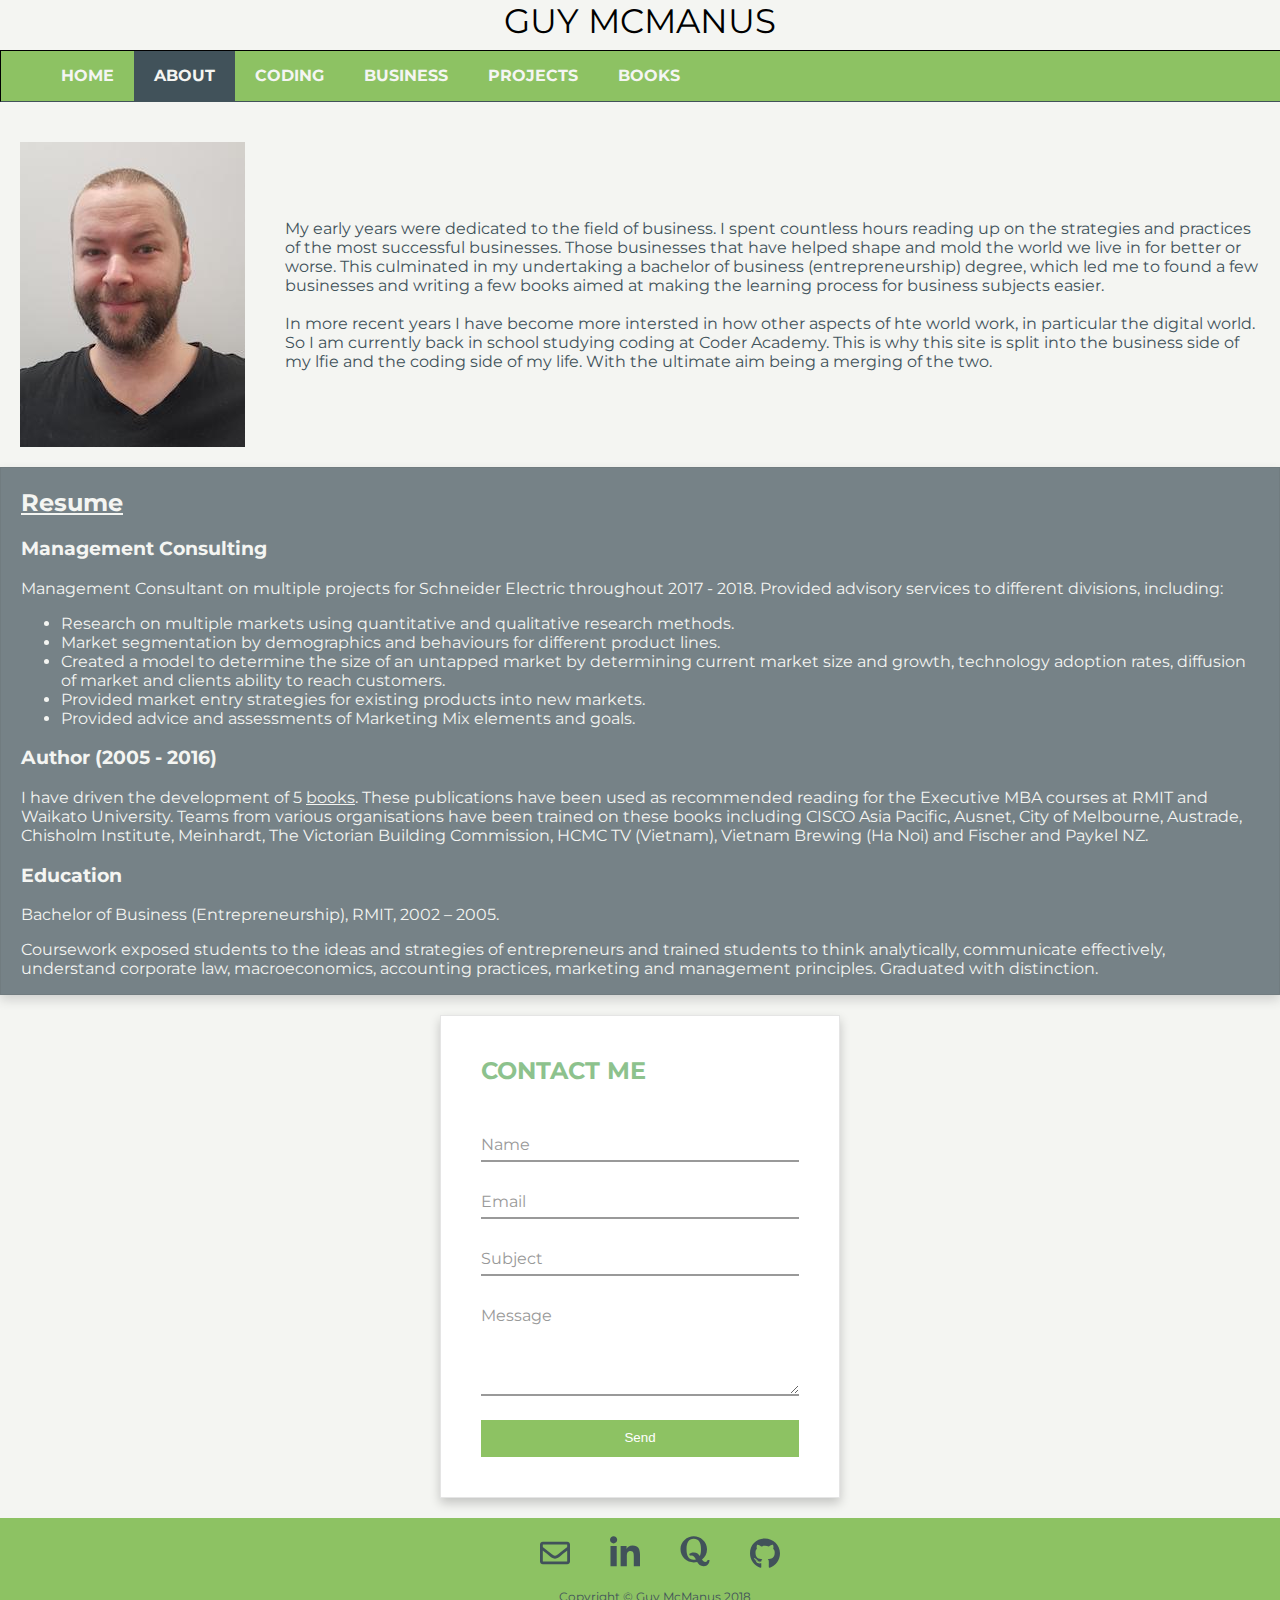
==== commit 9e10db94: "added final text boxes.  Styled text. Inserted profile pic" ====
--- a/about.html
+++ b/about.html
@@ -22,9 +22,9 @@
     <main>     
         <div class="about-container">
             <div class="about-two-blocks">  
-                <img class="profile-pic" src="/Assets/fat turtle.jpeg">
+                <img class="profile-pic" src="/Assets/profilepic.jpg">
                 <section class="profile-words">
-                    <p>Just a small town girl, living in a lonely world, took the midnight train going anywhere. Just a city boy, born and raised in South Detroit.  He took the midnight train going anywhere. A singer in a smoky room. The smell of wine and cheap perfume.  For a smile they can share the night. It goes on, and on, and on, and on.</p> 
+                    <p>My early years were dedicated to the field of business.  I spent countless hours reading up on the strategies and practices of the most successful businesses.  Those businesses that have helped shape and mold the world we live in for better or worse.  This culminated in my undertaking a bachelor of business (entrepreneurship) degree, which led me to found a few businesses and writing a few books aimed at making the learning process for business subjects easier.<br><br>In more recent years I have become more intersted in how other aspects of hte world work, in particular the digital world.  So I am currently back in school studying coding at Coder Academy.  This is why this site is split into the business side of my lfie and the coding side of my life.  With the ultimate aim being a merging of the two.</p> 
                 </section>
             </div>
             <section class="resume">
--- a/style.css
+++ b/style.css
@@ -92,14 +92,7 @@
     color: #41525a;
     margin-left: 30px;
 }
-.home-text {
-    display: flex;
-    border: solid 1px;
-    justify-items: center;
-    align-items: center;
-    padding: 20px;
-    margin: 20px;
-}
+
 .home-container {
     display: grid;
     grid-template-columns: repeat(auto-fit, minmax(300px, 1fr));
@@ -107,6 +100,15 @@
     padding-left: 20px;
     padding-right: 20px;
 }
+.home-text {
+    display: flex;
+    border: solid 1px;
+    justify-items: center;
+    align-items: center;
+    padding: 20px;
+    margin: 20px;
+    color: #41525a;
+}
 .home-container .box {
     display: flex;
     flex-flow: column;
@@ -212,6 +214,7 @@
 .profile-words {
     padding-left: 20px;
     padding-right: 20px;
+    color: #41525a;
 }
 .resume {
     border: 1px solid rgba(0,0,0,.1);
@@ -405,6 +408,7 @@
     align-items: center;
     padding: 20px;
     margin: 20px;
+    color: #41525a;
 }
 .business-container .box {
     position: relative;
@@ -508,11 +512,18 @@
     margin: 100px auto 0;
     height: auto;
 }
-.project-text {
+.projects-text {
     display: flex;
     border: solid 1px;
     justify-items: center;
     align-items: center;
+    color: #41525a;
+    padding: 20px;
+    margin: 20px;
+    text-decoration: none;
+}
+.projects-text a {
+    color: #41525a;
 }
 .projects-container .card {
     position: relative;
